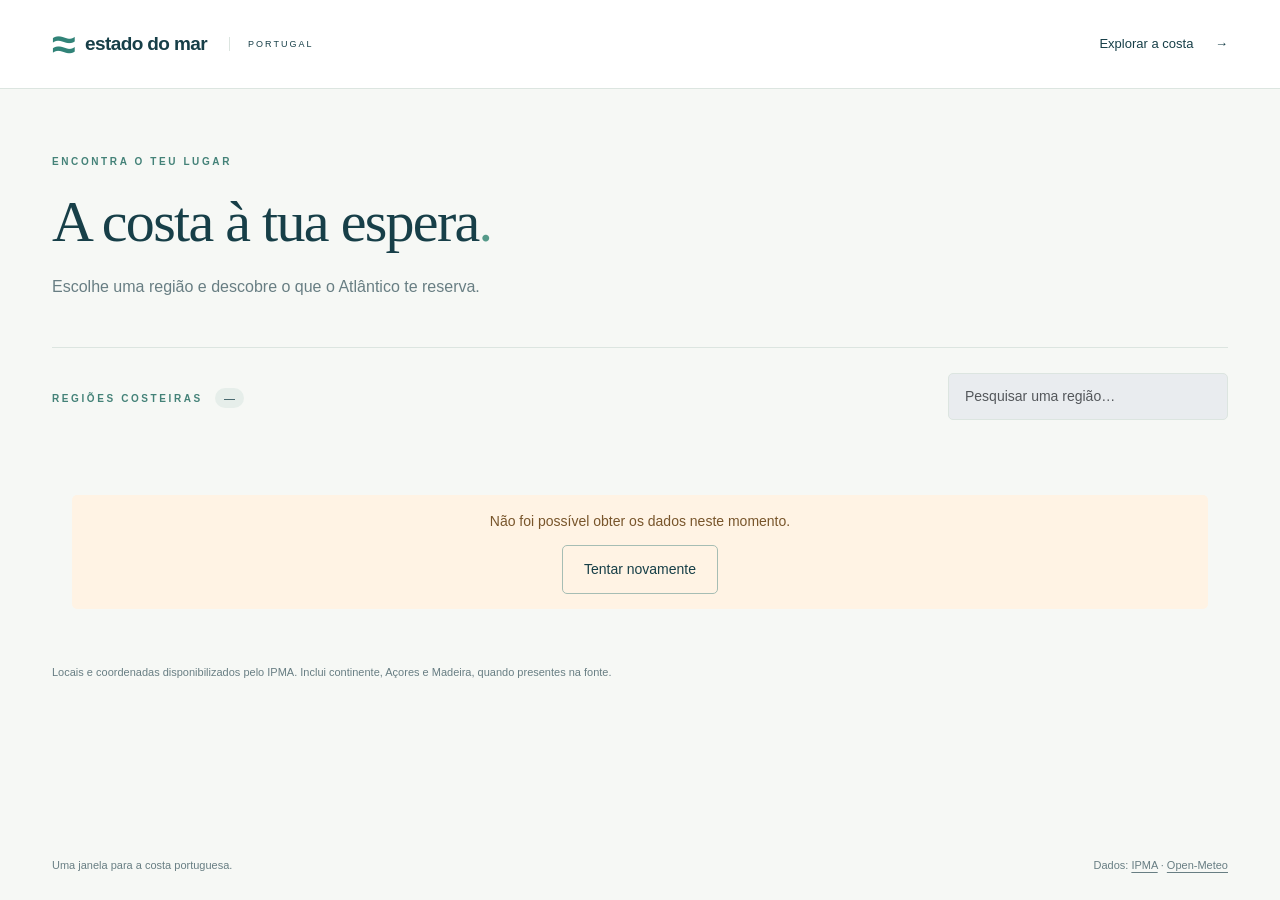
==== catalogo.html @ 679c4afe "Criar aplicação Estado do Mar Portugal" ====
<!doctype html>
<html lang="pt-PT"><head><meta charset="utf-8"><meta name="viewport" content="width=device-width, initial-scale=1"><meta name="description" content="Consulta o tempo, as ondas e o swell nas regiões costeiras de Portugal."><title>Explorar a costa · Estado do Mar</title><link href="https://cdn.jsdelivr.net/npm/bootstrap@5.3.3/dist/css/bootstrap.min.css" rel="stylesheet"><link href="css/style.css" rel="stylesheet"><link rel="icon" href="images/favicon.svg" type="image/svg+xml"></head><body><header class="site-header"><nav class="container d-flex align-items-center justify-content-between" aria-label="Navegação principal"><a class="brand" href="index.html"><span class="brand-mark" aria-hidden="true">≈</span> estado do mar<span class="brand-country">PORTUGAL</span></a><a class="nav-link" href="catalogo.html">Explorar a costa <span aria-hidden="true">→</span></a></nav></header><main class="container page-main"><div class="page-intro"><p class="eyebrow">ENCONTRA O TEU LUGAR</p><h1>A costa à tua espera<span class="accent">.</span></h1><p class="lead">Escolhe uma região e descobre o que o Atlântico te reserva.</p></div><div class="catalog-toolbar"><div><span class="eyebrow">REGIÕES COSTEIRAS</span><span id="total" class="count-badge" aria-live="polite">—</span></div><label class="search-label"><span class="visually-hidden">Pesquisar região</span><input id="pesquisa" class="form-control" type="search" placeholder="Pesquisar uma região…" autocomplete="off" disabled></label></div><div id="estado" role="status" aria-live="polite" class="loading-panel"><span class="spinner-border spinner-border-sm" aria-hidden="true"></span> A carregar dados...</div><div id="regioes" class="row g-4"></div><p class="data-note">Locais e coordenadas disponibilizados pelo IPMA. Inclui continente, Açores e Madeira, quando presentes na fonte.</p></main><footer class="site-footer"><div class="container d-flex flex-wrap justify-content-between gap-2"><span>Uma janela para a costa portuguesa.</span><span>Dados: <a href="https://www.ipma.pt/" target="_blank" rel="noopener">IPMA</a> · <a href="https://open-meteo.com/" target="_blank" rel="noopener">Open-Meteo</a></span></div></footer><script type="module" src="js/catalogo.js"></script></body></html>
---- css/style.css ----
:root{--ink:#173f48;--muted:#687e83;--mint:#bce2d5;--paper:#f6f8f5;--line:#dce5e0}*{box-sizing:border-box}body{margin:0;background:var(--paper);color:var(--ink);font-family:Arial,Helvetica,sans-serif;line-height:1.6}a{color:inherit}.container{width:calc(100% - 48px);max-width:1200px;margin:auto}.d-flex{display:flex}.flex-wrap{flex-wrap:wrap}.align-items-center{align-items:center}.justify-content-between{justify-content:space-between}.gap-2{gap:.5rem}.site-header{background:#fff;border-bottom:1px solid var(--line)}.site-header nav{min-height:88px}.brand{display:flex;align-items:center;gap:10px;text-decoration:none;font-size:19px;font-weight:700;letter-spacing:-.6px}.brand-mark{font-size:43px;line-height:1;color:#318378}.brand-country{margin-left:12px;padding-left:18px;border-left:1px solid var(--line);font-size:9px;letter-spacing:2px;font-weight:500}.nav-link{text-decoration:none;font-size:13px}.nav-link span{margin-left:18px}.hero{min-height:calc(100svh - 145px);position:relative;display:flex;align-items:center;overflow:hidden;color:white;background:#154c59}.hero-image,.hero-shade{position:absolute;inset:0;width:100%;height:100%;object-fit:cover}.hero-shade{background:linear-gradient(90deg,rgba(5,31,43,.78),rgba(5,31,43,.08))}.hero-content{position:relative;padding-top:80px;padding-bottom:125px}.eyebrow{font-size:10px;font-weight:700;letter-spacing:2.6px;color:#448278;margin:0 0 20px}.eyebrow.light{color:#c0e0d9}.hero h1{font-family:Georgia,serif;font-size:clamp(66px,8vw,116px);font-weight:400;letter-spacing:-4px;line-height:.98;margin:28px 0}.accent{color:#559a89}.hero .accent{color:var(--mint)}.hero-description{font-size:18px;line-height:1.8;color:#dfebe9;margin-bottom:30px}.btn{display:inline-block;padding:13px 21px;text-decoration:none;cursor:pointer;border:1px solid transparent;border-radius:5px;font-size:14px;font-family:inherit;transition:background .15s}.btn-ocean{background:var(--mint);color:#153f43;font-weight:600}.btn-ocean:hover{background:#d2eee3;color:#153f43}.btn-ocean span{margin-left:24px}.hero-note{font-size:11px;color:#cfdfdc;margin-top:26px;display:flex;align-items:center;gap:9px}.status-dot{width:6px;height:6px;background:var(--mint);border-radius:50%}.hero-bottom{position:absolute;bottom:28px;left:0;right:0;display:flex;justify-content:space-between;font-size:10px;letter-spacing:1px}.muted-light{color:#bdd3d2;margin-left:10px}.site-footer{padding:22px 0;color:var(--muted);font-size:11px}.site-footer a{text-underline-offset:3px}.page-main{min-height:calc(100vh - 154px);padding-top:65px;padding-bottom:35px}h1{font-family:Georgia,serif;font-size:clamp(36px,5vw,58px);font-weight:400;letter-spacing:-1.7px;line-height:1.1}.lead{font-size:16px;color:var(--muted);margin-top:20px}.page-intro{margin-bottom:48px}.catalog-toolbar{display:flex;justify-content:space-between;align-items:center;gap:20px;border-top:1px solid var(--line);padding:25px 0}.catalog-toolbar .eyebrow{margin:0}.count-badge{padding:4px 9px;background:#e6eeea;border-radius:20px;font-size:11px;margin-left:12px}.form-control,.form-select{padding:12px 16px;border:1px solid var(--line);border-radius:5px;background:#fff;color:var(--ink);font-size:14px}.search-label{width:280px}.search-label input{width:100%}.row{display:flex;flex-wrap:wrap;margin-left:-12px;margin-right:-12px}.row>*{padding-left:12px;padding-right:12px;width:100%;margin-bottom:24px}.card{background:#fff;border:1px solid var(--line);border-radius:8px;overflow:hidden}.region-card{height:100%;transition:border-color .15s,transform .15s}.region-card:hover{border-color:#71a798;transform:translateY(-3px)}.card-landscape{height:105px;background:#dae8e0;position:relative;overflow:hidden}.card-landscape:before,.card-landscape:after{content:"";position:absolute;width:130%;height:110px;border-radius:50%;transform:rotate(-12deg);left:-10%;top:46px;background:#a1c8bd}.card-landscape:after{top:72px;background:#508d85;transform:rotate(7deg)}.card-landscape.islands{background:#dde5dd}.card-landscape.islands:after{background:#386f79}.card-body{padding:25px}.region-card h2{font-family:Georgia,serif;font-size:25px;margin:6px 0 10px;font-weight:400}.region-category{font-size:9px;letter-spacing:2px;color:var(--muted)}.region-coords{font-size:11px;color:var(--muted);margin-bottom:22px}.region-link{font-size:12px;text-decoration:none;display:flex;justify-content:space-between;border-top:1px solid var(--line);padding-top:16px}.loading-panel{padding:50px 20px;text-align:center;color:var(--muted)}.data-note{font-size:11px;color:var(--muted);line-height:1.8;margin-top:28px}.back-link{font-size:12px;text-decoration:none;display:inline-block;margin-bottom:36px}.detail-intro{display:flex;align-items:center;justify-content:space-between;gap:20px;margin-bottom:32px}.detail-intro .eyebrow{margin-bottom:12px}.detail-intro .lead{margin-top:14px;font-size:12px}.btn-outline-ocean{border-color:#a6bdb4;color:var(--ink);background:transparent;white-space:nowrap}.btn-outline-ocean:hover{background:#e3eee7}.conditions-card{padding:30px;height:100%}.sea-card{background:#edf4f0}.section-heading{border-bottom:1px solid var(--line);padding-bottom:20px;margin-bottom:24px}.section-heading .eyebrow{margin-bottom:8px}.section-heading h2{font-size:27px;font-family:Georgia,serif;font-weight:400;margin:0}.primary-value{font-family:Georgia,serif;font-size:56px;line-height:1.2;letter-spacing:-2px;margin-bottom:5px}.primary-caption{font-size:14px;color:var(--muted);margin-bottom:24px}.metrics{display:grid;grid-template-columns:1fr 1fr;gap:18px 24px;margin:0}.metrics dt{font-size:11px;color:var(--muted);font-weight:400}.metrics dd{font-size:17px;margin:4px 0 0}.metric-group{margin:24px 0 14px;padding-top:20px;border-top:1px solid var(--line);font-size:11px;font-weight:700;letter-spacing:1px}.update-note{font-size:10px;color:var(--muted);margin:24px 0 0}.error-panel{padding:15px;background:#fff3e4;border-radius:5px;color:#78552b;font-size:14px}.retry{margin-top:12px}.official-panel{padding:20px;border:1px solid var(--line);border-radius:8px;margin-top:8px;font-size:13px}.official-panel summary{cursor:pointer}.official-panel p{margin-top:16px}.official-panel select{max-width:220px;display:inline-block;margin:10px}.official-panel pre{white-space:pre-wrap;margin-top:20px;max-height:400px;overflow:auto}button:disabled{opacity:.6;cursor:wait}[hidden]{display:none!important}:focus-visible{outline:3px solid #5a9c88;outline-offset:4px}.visually-hidden{position:absolute;width:1px;height:1px;overflow:hidden;clip:rect(0,0,0,0)}@media(min-width:768px){.col-md-6{width:50%}}@media(min-width:992px){.col-lg-4{width:33.333%}.col-lg-5{width:41.666%}.col-lg-7{width:58.333%}}@media(max-width:600px){.container{width:calc(100% - 36px)}.site-header nav{min-height:72px}.brand{font-size:16px}.brand-country{display:none}.nav-link{font-size:11px}.hero h1{letter-spacing:-2px}.hero-content{padding-top:65px;padding-bottom:110px}.hero-description{font-size:16px}.hero-bottom{font-size:9px}.hero-bottom>span:last-child{display:none}.page-main{padding-top:40px}.catalog-toolbar,.detail-intro{align-items:stretch;flex-direction:column}.search-label{width:100%}.conditions-card{padding:24px}.detail-intro button{align-self:flex-start}.official-panel select{display:block;margin-left:0}.site-footer{font-size:10px}.desktop-break{display:none}}
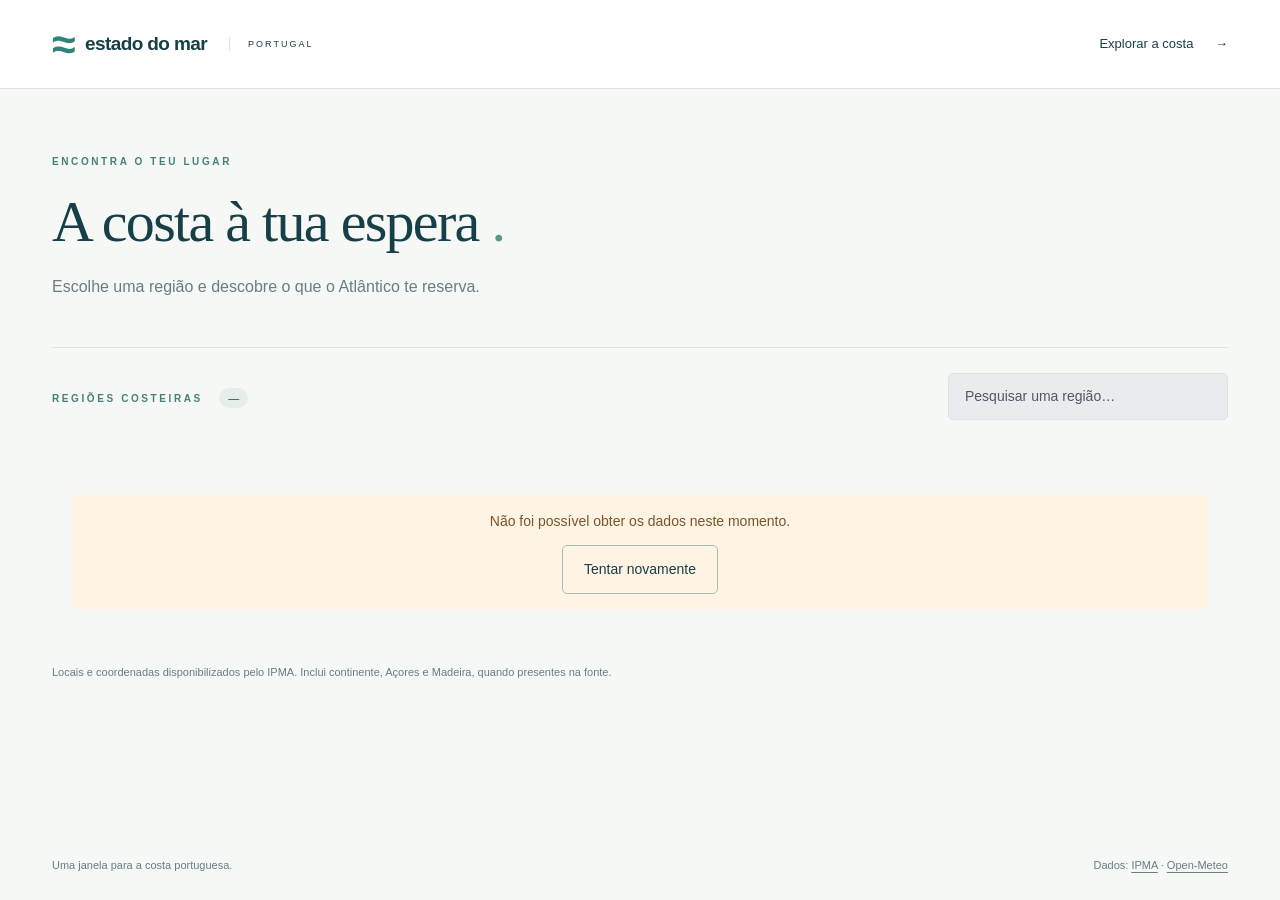
==== commit 32dba2c4: "Organizar HTML e documentar JavaScript com comentários explicativos" ====
--- a/catalogo.html
+++ b/catalogo.html
@@ -1,2 +1,241 @@
+<!-- Indica ao navegador que este documento usa HTML5. -->
 <!doctype html>
-<html lang="pt-PT"><head><meta charset="utf-8"><meta name="viewport" content="width=device-width, initial-scale=1"><meta name="description" content="Consulta o tempo, as ondas e o swell nas regiões costeiras de Portugal."><title>Explorar a costa · Estado do Mar</title><link href="https://cdn.jsdelivr.net/npm/bootstrap@5.3.3/dist/css/bootstrap.min.css" rel="stylesheet"><link href="css/style.css" rel="stylesheet"><link rel="icon" href="images/favicon.svg" type="image/svg+xml"></head><body><header class="site-header"><nav class="container d-flex align-items-center justify-content-between" aria-label="Navegação principal"><a class="brand" href="index.html"><span class="brand-mark" aria-hidden="true">≈</span> estado do mar<span class="brand-country">PORTUGAL</span></a><a class="nav-link" href="catalogo.html">Explorar a costa <span aria-hidden="true">→</span></a></nav></header><main class="container page-main"><div class="page-intro"><p class="eyebrow">ENCONTRA O TEU LUGAR</p><h1>A costa à tua espera<span class="accent">.</span></h1><p class="lead">Escolhe uma região e descobre o que o Atlântico te reserva.</p></div><div class="catalog-toolbar"><div><span class="eyebrow">REGIÕES COSTEIRAS</span><span id="total" class="count-badge" aria-live="polite">—</span></div><label class="search-label"><span class="visually-hidden">Pesquisar região</span><input id="pesquisa" class="form-control" type="search" placeholder="Pesquisar uma região…" autocomplete="off" disabled></label></div><div id="estado" role="status" aria-live="polite" class="loading-panel"><span class="spinner-border spinner-border-sm" aria-hidden="true"></span> A carregar dados...</div><div id="regioes" class="row g-4"></div><p class="data-note">Locais e coordenadas disponibilizados pelo IPMA. Inclui continente, Açores e Madeira, quando presentes na fonte.</p></main><footer class="site-footer"><div class="container d-flex flex-wrap justify-content-between gap-2"><span>Uma janela para a costa portuguesa.</span><span>Dados: <a href="https://www.ipma.pt/" target="_blank" rel="noopener">IPMA</a> · <a href="https://open-meteo.com/" target="_blank" rel="noopener">Open-Meteo</a></span></div></footer><script type="module" src="js/catalogo.js"></script></body></html>+<!--
+    Catálogo: o JavaScript obtém os locais do IPMA e cria os cartões na área regioes.
+    Guia de leitura: cada bloco está indentado dentro do elemento a que pertence.
+    Uma tag como <section> abre um elemento; </section> termina esse mesmo elemento.
+    Tags vazias, como <meta>, <link>, <img>, <input> e <br>, não têm conteúdo nem tag de fecho.
+    class associa estilos; id identifica um elemento que o JavaScript pode encontrar.
+    Os comentários explicativos não são apresentados no conteúdo visível do navegador.
+-->
+<!-- Elemento raiz; lang="pt-PT" identifica o conteúdo como português de Portugal. -->
+<html lang="pt-PT">
+    <!-- Metadados, título e ficheiros de apresentação; esta área não é o conteúdo visível da página. -->
+    <head>
+        <!-- UTF-8 permite apresentar corretamente acentos, símbolos e caracteres portugueses. -->
+        <meta charset="utf-8" />
+        <!--
+            Adapta a largura da página ao ecrã e define a escala inicial, permitindo o desenho
+            responsivo.
+        -->
+        <meta name="viewport" content="width=device-width, initial-scale=1" />
+        <!-- Define a descrição da aplicação usada por motores de pesquisa e outras ferramentas. -->
+        <meta
+            name="description"
+            content="Consulta o tempo, as ondas e o swell nas regiões costeiras de Portugal."
+        />
+        <!-- Define o texto do separador do navegador; não é o título visível dentro da página. -->
+        <title>Explorar a costa · Estado do Mar</title>
+        <!-- Carrega Bootstrap 5.3.3 através de CDN, sem instalar pacotes na aplicação. -->
+        <link
+            href="https://cdn.jsdelivr.net/npm/bootstrap@5.3.3/dist/css/bootstrap.min.css"
+            rel="stylesheet"
+        />
+        <!-- Carrega o CSS local com as cores, os espaçamentos e as adaptações a telemóveis. -->
+        <link href="css/style.css" rel="stylesheet" />
+        <!-- Usa o ícone SVG local como ícone do separador do navegador. -->
+        <link rel="icon" href="images/favicon.svg" type="image/svg+xml" />
+    </head>
+    <!-- Começa o conteúdo visível e interativo desta página. -->
+    <body>
+        <!--
+            Cabeçalho com a marca e a navegação principal. A classe site-header define o cabeçalho comum
+            às três páginas.
+        -->
+        <header class="site-header">
+            <!--
+                Agrupa os links de navegação; aria-label descreve esta navegação para leitores de ecrã. A
+                classe container centra e limita a largura do conteúdo. A classe d-flex ativa uma disposição
+                flexível em linha. A classe align-items-center alinha verticalmente os elementos ao centro.
+                A classe justify-content-between afasta os elementos para os extremos da linha.
+            -->
+            <nav
+                class="container d-flex align-items-center justify-content-between"
+                aria-label="Navegação principal"
+            >
+                <!--
+                    Link que regressa à página inicial. A classe brand aplica o estilo do nome e do link da
+                    aplicação.
+                -->
+                <a class="brand" href="index.html">
+                    <!--
+                        Marca uma pequena parte de texto ou um elemento decorativo sem criar uma secção própria. A
+                        classe brand-mark desenha o símbolo da marca com texto. aria-hidden="true" retira este
+                        elemento decorativo da leitura por tecnologias de apoio.
+                    -->
+                    <span class="brand-mark" aria-hidden="true">≈</span>
+                    estado do mar
+                    <!--
+                        Marca uma pequena parte de texto ou um elemento decorativo sem criar uma secção própria. A
+                        classe brand-country estiliza a indicação PORTUGAL.
+                    -->
+                    <span class="brand-country">PORTUGAL</span>
+                </a>
+                <!--
+                    Link que abre o catálogo de regiões costeiras. A classe nav-link aplica o estilo do link de
+                    navegação.
+                -->
+                <a class="nav-link" href="catalogo.html">
+                    Explorar a costa
+                    <!--
+                        Marca uma pequena parte de texto ou um elemento decorativo sem criar uma secção própria.
+                        aria-hidden="true" retira este elemento decorativo da leitura por tecnologias de apoio.
+                    -->
+                    <span aria-hidden="true">→</span>
+                </a>
+            </nav>
+        </header>
+        <!--
+            Identifica o conteúdo principal desta página. A classe container centra e limita a largura
+            do conteúdo. A classe page-main define os espaçamentos do conteúdo principal.
+        -->
+        <main class="container page-main">
+            <!--
+                Agrupa elementos para organizar a apresentação ou receber conteúdo gerado por JavaScript. A
+                classe page-intro agrupa a apresentação da página de catálogo.
+            -->
+            <div class="page-intro">
+                <!-- Parágrafo de texto informativo. A classe eyebrow estiliza uma pequena legenda de secção. -->
+                <p class="eyebrow">ENCONTRA O TEU LUGAR</p>
+                <!-- Título principal da página; existe apenas um h1 neste documento. -->
+                <h1>
+                    A costa à tua espera
+                    <!--
+                        Marca uma pequena parte de texto ou um elemento decorativo sem criar uma secção própria. A
+                        classe accent aplica a cor de destaque.
+                    -->
+                    <span class="accent">.</span>
+                </h1>
+                <!-- Parágrafo de texto informativo. A classe lead formata o texto introdutório. -->
+                <p class="lead">Escolhe uma região e descobre o que o Atlântico te reserva.</p>
+            </div>
+            <!--
+                Agrupa elementos para organizar a apresentação ou receber conteúdo gerado por JavaScript. A
+                classe catalog-toolbar organiza o título do catálogo, o contador e a pesquisa.
+            -->
+            <div class="catalog-toolbar">
+                <!-- Agrupa elementos para organizar a apresentação ou receber conteúdo gerado por JavaScript. -->
+                <div>
+                    <!--
+                        Marca uma pequena parte de texto ou um elemento decorativo sem criar uma secção própria. A
+                        classe eyebrow estiliza uma pequena legenda de secção.
+                    -->
+                    <span class="eyebrow">REGIÕES COSTEIRAS</span>
+                    <!--
+                        Marca uma pequena parte de texto ou um elemento decorativo sem criar uma secção própria. A
+                        classe count-badge apresenta o contador numa pequena etiqueta. O id total é atualizado com o
+                        número de regiões encontradas. aria-live="polite" anuncia alterações desta área sem
+                        interromper a leitura atual.
+                    -->
+                    <span id="total" class="count-badge" aria-live="polite">—</span>
+                </div>
+                <!--
+                    Identifica a caixa de pesquisa que contém; clicar na etiqueta também permite focar o campo.
+                    A classe search-label dimensiona a área da pesquisa.
+                -->
+                <label class="search-label">
+                    <!--
+                        Marca uma pequena parte de texto ou um elemento decorativo sem criar uma secção própria. A
+                        classe visually-hidden oculta visualmente o texto, mantendo-o disponível a leitores de ecrã.
+                    -->
+                    <span class="visually-hidden">Pesquisar região</span>
+                    <!--
+                        Campo de pesquisa: type="search" permite procurar texto; placeholder é a indicação inicial;
+                        autocomplete="off" desativa sugestões guardadas. A classe form-control aplica o estilo de
+                        campo de formulário. O id pesquisa é a caixa cujo texto filtra os locais no JavaScript.
+                        disabled impede utilizar o campo antes de os dados necessários terem sido carregados.
+                    -->
+                    <input
+                        id="pesquisa"
+                        class="form-control"
+                        type="search"
+                        placeholder="Pesquisar uma região…"
+                        autocomplete="off"
+                        disabled
+                    />
+                </label>
+            </div>
+            <!--
+                Agrupa elementos para organizar a apresentação ou receber conteúdo gerado por JavaScript. A
+                classe loading-panel formata a mensagem apresentada enquanto os dados são carregados. O id
+                estado recebe as mensagens de carregamento, ausência de resultados e erro do catálogo. aria-
+                live="polite" anuncia alterações desta área sem interromper a leitura atual. role="status"
+                identifica esta área como uma mensagem de estado.
+            -->
+            <div id="estado" role="status" aria-live="polite" class="loading-panel">
+                <!--
+                    Marca uma pequena parte de texto ou um elemento decorativo sem criar uma secção própria. A
+                    classe spinner-border desenha o indicador de carregamento do Bootstrap. A classe spinner-
+                    border-sm reduz o tamanho desse indicador. aria-hidden="true" retira este elemento
+                    decorativo da leitura por tecnologias de apoio.
+                -->
+                <span class="spinner-border spinner-border-sm" aria-hidden="true"></span>
+                A carregar dados...
+            </div>
+            <!-- Mensagem alternativa apresentada apenas quando o JavaScript está desativado no navegador. -->
+            <noscript>
+                <!-- Parágrafo de texto informativo. A classe error-panel aplica o aspeto da mensagem de erro. -->
+                <p class="error-panel">
+                    Ativa o JavaScript no navegador para carregar as regiões do IPMA.
+                </p>
+            </noscript>
+            <!--
+                Agrupa elementos para organizar a apresentação ou receber conteúdo gerado por JavaScript. A
+                classe row cria uma linha da grelha Bootstrap para receber as colunas dos cartões. A classe
+                g-4 define o espaçamento da grelha Bootstrap. O id regioes recebe os cartões das regiões
+                criados em catalogo.js.
+            -->
+            <div id="regioes" class="row g-4"></div>
+            <!--
+                Parágrafo de texto informativo. A classe data-note formata uma nota sobre fontes,
+                disponibilidade ou limites dos dados.
+            -->
+            <p class="data-note">
+                Locais e coordenadas disponibilizados pelo IPMA. Inclui continente, Açores e
+                Madeira, quando presentes na fonte.
+            </p>
+        </main>
+        <!--
+            Rodapé com uma nota sobre a aplicação e ligações às fontes de dados. A classe site-footer
+            formata o rodapé comum da aplicação.
+        -->
+        <footer class="site-footer">
+            <!--
+                Agrupa elementos para organizar a apresentação ou receber conteúdo gerado por JavaScript. A
+                classe container centra e limita a largura do conteúdo. A classe d-flex ativa uma disposição
+                flexível em linha. A classe flex-wrap permite que os elementos passem para outra linha
+                quando falta espaço. A classe justify-content-between afasta os elementos para os extremos
+                da linha. A classe gap-2 cria espaço entre os elementos.
+            -->
+            <div class="container d-flex flex-wrap justify-content-between gap-2">
+                <!-- Marca uma pequena parte de texto ou um elemento decorativo sem criar uma secção própria. -->
+                <span>Uma janela para a costa portuguesa.</span>
+                <!-- Marca uma pequena parte de texto ou um elemento decorativo sem criar uma secção própria. -->
+                <span>
+                    Dados:
+                    <!--
+                        Link externo para a fonte dos dados; target="_blank" abre outro separador e rel="noopener"
+                        evita acesso à página de origem.
+                    -->
+                    <a href="https://www.ipma.pt/" target="_blank" rel="noopener">IPMA</a>
+                    ·
+                    <!--
+                        Link externo para a fonte dos dados; target="_blank" abre outro separador e rel="noopener"
+                        evita acesso à página de origem.
+                    -->
+                    <a href="https://open-meteo.com/" target="_blank" rel="noopener">Open-Meteo</a>
+                </span>
+            </div>
+        </footer>
+        <!--
+            Carrega js/utils.js; defer espera pelo HTML e mantém a ordem dos scripts. utils.js deve vir
+            antes do código específico da página.
+        -->
+        <script defer src="js/utils.js"></script>
+        <!--
+            Carrega js/catalogo.js; defer espera pelo HTML e mantém a ordem dos scripts. utils.js deve
+            vir antes do código específico da página.
+        -->
+        <script defer src="js/catalogo.js"></script>
+    </body>
+</html>
--- a/css/style.css
+++ b/css/style.css
@@ -1 +1,6 @@
 :root{--ink:#173f48;--muted:#687e83;--mint:#bce2d5;--paper:#f6f8f5;--line:#dce5e0}*{box-sizing:border-box}body{margin:0;background:var(--paper);color:var(--ink);font-family:Arial,Helvetica,sans-serif;line-height:1.6}a{color:inherit}.container{width:calc(100% - 48px);max-width:1200px;margin:auto}.d-flex{display:flex}.flex-wrap{flex-wrap:wrap}.align-items-center{align-items:center}.justify-content-between{justify-content:space-between}.gap-2{gap:.5rem}.site-header{background:#fff;border-bottom:1px solid var(--line)}.site-header nav{min-height:88px}.brand{display:flex;align-items:center;gap:10px;text-decoration:none;font-size:19px;font-weight:700;letter-spacing:-.6px}.brand-mark{font-size:43px;line-height:1;color:#318378}.brand-country{margin-left:12px;padding-left:18px;border-left:1px solid var(--line);font-size:9px;letter-spacing:2px;font-weight:500}.nav-link{text-decoration:none;font-size:13px}.nav-link span{margin-left:18px}.hero{min-height:calc(100svh - 145px);position:relative;display:flex;align-items:center;overflow:hidden;color:white;background:#154c59}.hero-image,.hero-shade{position:absolute;inset:0;width:100%;height:100%;object-fit:cover}.hero-shade{background:linear-gradient(90deg,rgba(5,31,43,.78),rgba(5,31,43,.08))}.hero-content{position:relative;padding-top:80px;padding-bottom:125px}.eyebrow{font-size:10px;font-weight:700;letter-spacing:2.6px;color:#448278;margin:0 0 20px}.eyebrow.light{color:#c0e0d9}.hero h1{font-family:Georgia,serif;font-size:clamp(66px,8vw,116px);font-weight:400;letter-spacing:-4px;line-height:.98;margin:28px 0}.accent{color:#559a89}.hero .accent{color:var(--mint)}.hero-description{font-size:18px;line-height:1.8;color:#dfebe9;margin-bottom:30px}.btn{display:inline-block;padding:13px 21px;text-decoration:none;cursor:pointer;border:1px solid transparent;border-radius:5px;font-size:14px;font-family:inherit;transition:background .15s}.btn-ocean{background:var(--mint);color:#153f43;font-weight:600}.btn-ocean:hover{background:#d2eee3;color:#153f43}.btn-ocean span{margin-left:24px}.hero-note{font-size:11px;color:#cfdfdc;margin-top:26px;display:flex;align-items:center;gap:9px}.status-dot{width:6px;height:6px;background:var(--mint);border-radius:50%}.hero-bottom{position:absolute;bottom:28px;left:0;right:0;display:flex;justify-content:space-between;font-size:10px;letter-spacing:1px}.muted-light{color:#bdd3d2;margin-left:10px}.site-footer{padding:22px 0;color:var(--muted);font-size:11px}.site-footer a{text-underline-offset:3px}.page-main{min-height:calc(100vh - 154px);padding-top:65px;padding-bottom:35px}h1{font-family:Georgia,serif;font-size:clamp(36px,5vw,58px);font-weight:400;letter-spacing:-1.7px;line-height:1.1}.lead{font-size:16px;color:var(--muted);margin-top:20px}.page-intro{margin-bottom:48px}.catalog-toolbar{display:flex;justify-content:space-between;align-items:center;gap:20px;border-top:1px solid var(--line);padding:25px 0}.catalog-toolbar .eyebrow{margin:0}.count-badge{padding:4px 9px;background:#e6eeea;border-radius:20px;font-size:11px;margin-left:12px}.form-control,.form-select{padding:12px 16px;border:1px solid var(--line);border-radius:5px;background:#fff;color:var(--ink);font-size:14px}.search-label{width:280px}.search-label input{width:100%}.row{display:flex;flex-wrap:wrap;margin-left:-12px;margin-right:-12px}.row>*{padding-left:12px;padding-right:12px;width:100%;margin-bottom:24px}.card{background:#fff;border:1px solid var(--line);border-radius:8px;overflow:hidden}.region-card{height:100%;transition:border-color .15s,transform .15s}.region-card:hover{border-color:#71a798;transform:translateY(-3px)}.card-landscape{height:105px;background:#dae8e0;position:relative;overflow:hidden}.card-landscape:before,.card-landscape:after{content:"";position:absolute;width:130%;height:110px;border-radius:50%;transform:rotate(-12deg);left:-10%;top:46px;background:#a1c8bd}.card-landscape:after{top:72px;background:#508d85;transform:rotate(7deg)}.card-landscape.islands{background:#dde5dd}.card-landscape.islands:after{background:#386f79}.card-body{padding:25px}.region-card h2{font-family:Georgia,serif;font-size:25px;margin:6px 0 10px;font-weight:400}.region-category{font-size:9px;letter-spacing:2px;color:var(--muted)}.region-coords{font-size:11px;color:var(--muted);margin-bottom:22px}.region-link{font-size:12px;text-decoration:none;display:flex;justify-content:space-between;border-top:1px solid var(--line);padding-top:16px}.loading-panel{padding:50px 20px;text-align:center;color:var(--muted)}.data-note{font-size:11px;color:var(--muted);line-height:1.8;margin-top:28px}.back-link{font-size:12px;text-decoration:none;display:inline-block;margin-bottom:36px}.detail-intro{display:flex;align-items:center;justify-content:space-between;gap:20px;margin-bottom:32px}.detail-intro .eyebrow{margin-bottom:12px}.detail-intro .lead{margin-top:14px;font-size:12px}.btn-outline-ocean{border-color:#a6bdb4;color:var(--ink);background:transparent;white-space:nowrap}.btn-outline-ocean:hover{background:#e3eee7}.conditions-card{padding:30px;height:100%}.sea-card{background:#edf4f0}.section-heading{border-bottom:1px solid var(--line);padding-bottom:20px;margin-bottom:24px}.section-heading .eyebrow{margin-bottom:8px}.section-heading h2{font-size:27px;font-family:Georgia,serif;font-weight:400;margin:0}.primary-value{font-family:Georgia,serif;font-size:56px;line-height:1.2;letter-spacing:-2px;margin-bottom:5px}.primary-caption{font-size:14px;color:var(--muted);margin-bottom:24px}.metrics{display:grid;grid-template-columns:1fr 1fr;gap:18px 24px;margin:0}.metrics dt{font-size:11px;color:var(--muted);font-weight:400}.metrics dd{font-size:17px;margin:4px 0 0}.metric-group{margin:24px 0 14px;padding-top:20px;border-top:1px solid var(--line);font-size:11px;font-weight:700;letter-spacing:1px}.update-note{font-size:10px;color:var(--muted);margin:24px 0 0}.error-panel{padding:15px;background:#fff3e4;border-radius:5px;color:#78552b;font-size:14px}.retry{margin-top:12px}.official-panel{padding:20px;border:1px solid var(--line);border-radius:8px;margin-top:8px;font-size:13px}.official-panel summary{cursor:pointer}.official-panel p{margin-top:16px}.official-panel select{max-width:220px;display:inline-block;margin:10px}.official-panel pre{white-space:pre-wrap;margin-top:20px;max-height:400px;overflow:auto}button:disabled{opacity:.6;cursor:wait}[hidden]{display:none!important}:focus-visible{outline:3px solid #5a9c88;outline-offset:4px}.visually-hidden{position:absolute;width:1px;height:1px;overflow:hidden;clip:rect(0,0,0,0)}@media(min-width:768px){.col-md-6{width:50%}}@media(min-width:992px){.col-lg-4{width:33.333%}.col-lg-5{width:41.666%}.col-lg-7{width:58.333%}}@media(max-width:600px){.container{width:calc(100% - 36px)}.site-header nav{min-height:72px}.brand{font-size:16px}.brand-country{display:none}.nav-link{font-size:11px}.hero h1{letter-spacing:-2px}.hero-content{padding-top:65px;padding-bottom:110px}.hero-description{font-size:16px}.hero-bottom{font-size:9px}.hero-bottom>span:last-child{display:none}.page-main{padding-top:40px}.catalog-toolbar,.detail-intro{align-items:stretch;flex-direction:column}.search-label{width:100%}.conditions-card{padding:24px}.detail-intro button{align-self:flex-start}.official-panel select{display:block;margin-left:0}.site-footer{font-size:10px}.desktop-break{display:none}}
+
+.ipma-date{font-size:12px;color:var(--muted);margin:20px 0 12px}.ipma-card{padding:24px;margin-bottom:12px}.ipma-card .metrics{gap:24px}.ipma-card .metrics dd{font-size:18px}@media(max-width:600px){.ipma-card .metrics{grid-template-columns:1fr}}
+
+/* Detalhes: atmosfera e previsões marítimas em faixas horizontais. */
+.details-page{max-width:1280px}.conditions-stack{display:grid;gap:24px}.details-page .conditions-card{height:auto;padding:28px 30px}.section-heading-inline{display:flex;align-items:center;justify-content:space-between;gap:18px}.section-heading-inline .eyebrow{display:block}.source-badge{font-size:10px;letter-spacing:.5px;color:#416b62;background:#e5eee8;border:1px solid #d2e2d9;border-radius:30px;padding:7px 12px;white-space:nowrap}.weather-row{display:grid;grid-template-columns:200px 1fr;align-items:center;gap:30px}.metric-label{font-size:11px;color:var(--muted)}.weather-highlight{border-right:1px solid var(--line);padding-right:24px}.weather-highlight .primary-value{font-size:44px;margin:4px 0}.weather-highlight .primary-caption{font-size:12px;margin:0}.weather-row .metrics{grid-template-columns:repeat(5,minmax(0,1fr));gap:16px}.weather-row .metrics dd{font-size:21px}.comparison-heading{display:flex;justify-content:space-between;gap:32px;align-items:end;padding:12px 0 0}.comparison-heading .eyebrow{margin:0 0 10px}.comparison-heading h2{font:400 32px Georgia,serif;margin:0;letter-spacing:-.6px}.comparison-heading>p{max-width:390px;font-size:12px;color:var(--muted);margin:0}.sea-panel{background:#edf4f0}.ipma-panel{background:#fff}.comparison-metrics{grid-template-columns:repeat(4,minmax(0,1fr));gap:0}.comparison-metrics>div{padding:8px 24px;border-right:1px solid var(--line)}.comparison-metrics>div:first-child{padding-left:0}.comparison-metrics>div:last-child{border-right:0}.comparison-metrics dd,.comparison-metrics dd.primary-value{font:400 clamp(20px,2.1vw,29px) Georgia,serif;letter-spacing:-.6px;line-height:1.35;margin-top:10px}.comparison-metrics dt{min-height:34px;display:flex;align-items:center;font-size:12px}.marine-extras{display:grid;grid-template-columns:1fr 1fr;gap:36px;margin-top:22px}.marine-extras .metric-group{font-size:10px;letter-spacing:1.5px;margin-top:0;padding-top:18px}.marine-extras .metrics{grid-template-columns:repeat(3,1fr)}.marine-extras dd{font-size:17px}.details-page .update-note{border-top:1px solid var(--line);padding-top:16px;margin-top:24px}.ipma-toolbar{display:flex;align-items:center;justify-content:space-between;gap:16px;margin-bottom:22px}.day-filters{display:flex;flex-wrap:wrap;background:#eef3ef;border:1px solid var(--line);border-radius:8px;padding:4px;gap:4px}.day-filters button{font:inherit;font-size:12px;border:0;background:transparent;color:var(--muted);padding:10px 17px;border-radius:5px;cursor:pointer}.day-filters button[aria-pressed=true]{background:var(--ink);color:#fff;box-shadow:0 2px 5px #173f481a}.day-filters button:disabled{cursor:wait}.ipma-toolbar .btn{font-size:11px;padding:9px 13px}.details-page .ipma-date{margin:0 0 15px;font-size:11px}.ipma-total{margin:20px 0 0;padding:14px 16px;background:#f5f7f3;border-radius:5px;font-size:12px;color:#49665e}.comparison-note{font-size:11px;color:var(--muted);padding-top:18px;border-top:1px solid var(--line);margin:22px 0 0;line-height:1.8}.ipma-forecast+.ipma-forecast{border-top:1px solid var(--line);padding-top:22px;margin-top:22px}@media(max-width:1000px){.weather-row{grid-template-columns:170px 1fr;gap:20px}.weather-row .metrics{grid-template-columns:repeat(3,1fr);gap:20px}.comparison-metrics>div{padding-left:14px;padding-right:14px}.comparison-heading>p{max-width:300px}}@media(max-width:700px){.details-page .conditions-card{padding:22px}.section-heading-inline{align-items:flex-start}.section-heading-inline h2{font-size:24px}.source-badge{font-size:8px;padding:5px 8px}.weather-row{grid-template-columns:1fr}.weather-highlight{border:0;border-bottom:1px solid var(--line);padding:0 0 18px}.weather-row .metrics{grid-template-columns:repeat(2,1fr)}.comparison-heading{display:block}.comparison-heading h2{font-size:28px}.comparison-heading>p{max-width:none;margin-top:14px}.comparison-metrics{grid-template-columns:repeat(2,minmax(0,1fr));gap:22px 16px}.comparison-metrics>div,.comparison-metrics>div:first-child{border:0;padding:0}.comparison-metrics dd,.comparison-metrics dd.primary-value{font-size:24px}.marine-extras{grid-template-columns:1fr;gap:20px}.ipma-toolbar{align-items:flex-start;flex-direction:column}.day-filters{width:100%}.day-filters button{flex:1;padding:10px 8px;font-size:11px}}
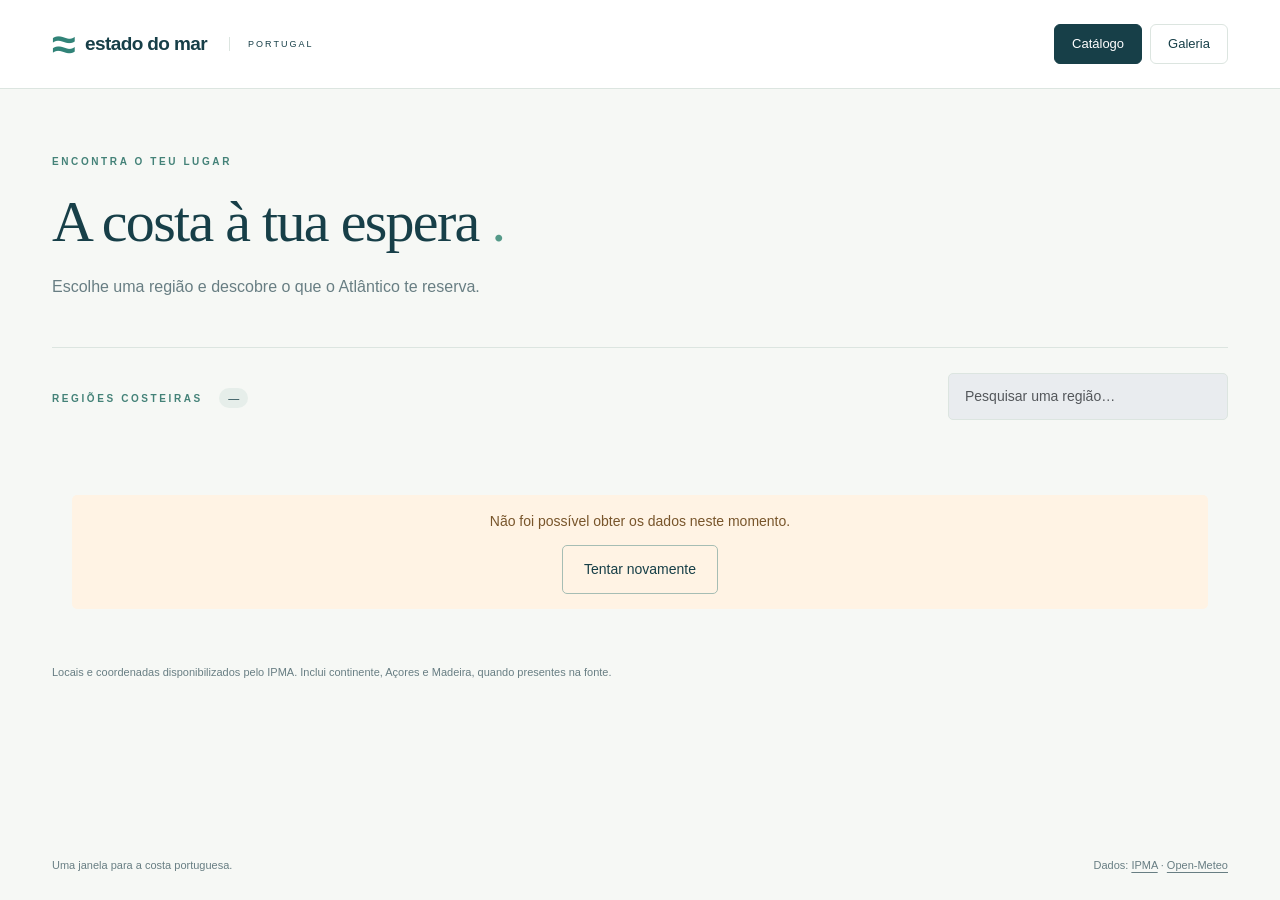
==== commit 25f56145: "Criar galeria de fotografias e navegação comum no cabeçalho" ====
--- a/catalogo.html
+++ b/catalogo.html
@@ -71,18 +71,15 @@
                     -->
                     <span class="brand-country">PORTUGAL</span>
                 </a>
-                <!--
-                    Link que abre o catálogo de regiões costeiras. A classe nav-link aplica o estilo do link de
-                    navegação.
-                -->
-                <a class="nav-link" href="catalogo.html">
-                    Explorar a costa
-                    <!--
-                        Marca uma pequena parte de texto ou um elemento decorativo sem criar uma secção própria.
-                        aria-hidden="true" retira este elemento decorativo da leitura por tecnologias de apoio.
-                    -->
-                    <span aria-hidden="true">→</span>
-                </a>
+                <!-- Links comuns para consultar as condições ou explorar as fotografias. -->
+                <div class="header-actions">
+                    <!-- Abre a página das regiões; aria-current identifica a página atual. -->
+                    <a class="nav-link header-button" href="catalogo.html" aria-current="page">
+                        Catálogo
+                    </a>
+                    <!-- Abre o carrossel de fotografias das praias e da costa. -->
+                    <a class="nav-link header-button" href="galeria.html">Galeria</a>
+                </div>
             </nav>
         </header>
         <!--
--- a/css/style.css
+++ b/css/style.css
@@ -4,3 +4,81 @@
 
 /* Detalhes: atmosfera e previsões marítimas em faixas horizontais. */
 .details-page{max-width:1280px}.conditions-stack{display:grid;gap:24px}.details-page .conditions-card{height:auto;padding:28px 30px}.section-heading-inline{display:flex;align-items:center;justify-content:space-between;gap:18px}.section-heading-inline .eyebrow{display:block}.source-badge{font-size:10px;letter-spacing:.5px;color:#416b62;background:#e5eee8;border:1px solid #d2e2d9;border-radius:30px;padding:7px 12px;white-space:nowrap}.weather-row{display:grid;grid-template-columns:200px 1fr;align-items:center;gap:30px}.metric-label{font-size:11px;color:var(--muted)}.weather-highlight{border-right:1px solid var(--line);padding-right:24px}.weather-highlight .primary-value{font-size:44px;margin:4px 0}.weather-highlight .primary-caption{font-size:12px;margin:0}.weather-row .metrics{grid-template-columns:repeat(5,minmax(0,1fr));gap:16px}.weather-row .metrics dd{font-size:21px}.comparison-heading{display:flex;justify-content:space-between;gap:32px;align-items:end;padding:12px 0 0}.comparison-heading .eyebrow{margin:0 0 10px}.comparison-heading h2{font:400 32px Georgia,serif;margin:0;letter-spacing:-.6px}.comparison-heading>p{max-width:390px;font-size:12px;color:var(--muted);margin:0}.sea-panel{background:#edf4f0}.ipma-panel{background:#fff}.comparison-metrics{grid-template-columns:repeat(4,minmax(0,1fr));gap:0}.comparison-metrics>div{padding:8px 24px;border-right:1px solid var(--line)}.comparison-metrics>div:first-child{padding-left:0}.comparison-metrics>div:last-child{border-right:0}.comparison-metrics dd,.comparison-metrics dd.primary-value{font:400 clamp(20px,2.1vw,29px) Georgia,serif;letter-spacing:-.6px;line-height:1.35;margin-top:10px}.comparison-metrics dt{min-height:34px;display:flex;align-items:center;font-size:12px}.marine-extras{display:grid;grid-template-columns:1fr 1fr;gap:36px;margin-top:22px}.marine-extras .metric-group{font-size:10px;letter-spacing:1.5px;margin-top:0;padding-top:18px}.marine-extras .metrics{grid-template-columns:repeat(3,1fr)}.marine-extras dd{font-size:17px}.details-page .update-note{border-top:1px solid var(--line);padding-top:16px;margin-top:24px}.ipma-toolbar{display:flex;align-items:center;justify-content:space-between;gap:16px;margin-bottom:22px}.day-filters{display:flex;flex-wrap:wrap;background:#eef3ef;border:1px solid var(--line);border-radius:8px;padding:4px;gap:4px}.day-filters button{font:inherit;font-size:12px;border:0;background:transparent;color:var(--muted);padding:10px 17px;border-radius:5px;cursor:pointer}.day-filters button[aria-pressed=true]{background:var(--ink);color:#fff;box-shadow:0 2px 5px #173f481a}.day-filters button:disabled{cursor:wait}.ipma-toolbar .btn{font-size:11px;padding:9px 13px}.details-page .ipma-date{margin:0 0 15px;font-size:11px}.ipma-total{margin:20px 0 0;padding:14px 16px;background:#f5f7f3;border-radius:5px;font-size:12px;color:#49665e}.comparison-note{font-size:11px;color:var(--muted);padding-top:18px;border-top:1px solid var(--line);margin:22px 0 0;line-height:1.8}.ipma-forecast+.ipma-forecast{border-top:1px solid var(--line);padding-top:22px;margin-top:22px}@media(max-width:1000px){.weather-row{grid-template-columns:170px 1fr;gap:20px}.weather-row .metrics{grid-template-columns:repeat(3,1fr);gap:20px}.comparison-metrics>div{padding-left:14px;padding-right:14px}.comparison-heading>p{max-width:300px}}@media(max-width:700px){.details-page .conditions-card{padding:22px}.section-heading-inline{align-items:flex-start}.section-heading-inline h2{font-size:24px}.source-badge{font-size:8px;padding:5px 8px}.weather-row{grid-template-columns:1fr}.weather-highlight{border:0;border-bottom:1px solid var(--line);padding:0 0 18px}.weather-row .metrics{grid-template-columns:repeat(2,1fr)}.comparison-heading{display:block}.comparison-heading h2{font-size:28px}.comparison-heading>p{max-width:none;margin-top:14px}.comparison-metrics{grid-template-columns:repeat(2,minmax(0,1fr));gap:22px 16px}.comparison-metrics>div,.comparison-metrics>div:first-child{border:0;padding:0}.comparison-metrics dd,.comparison-metrics dd.primary-value{font-size:24px}.marine-extras{grid-template-columns:1fr;gap:20px}.ipma-toolbar{align-items:flex-start;flex-direction:column}.day-filters{width:100%}.day-filters button{flex:1;padding:10px 8px;font-size:11px}}
+
+
+/* Fotografias locais no topo dos cartões do catálogo. */
+.card-landscape {
+    /* Dá mais espaço à fotografia do que o cabeçalho ilustrado original. */
+    height: 180px;
+}
+
+.card-landscape .region-photo {
+    /* Preenche a largura e a altura do cabeçalho. */
+    width: 100%;
+    height: 100%;
+    /* Recorta o excedente e centra a fotografia, preservando as suas proporções. */
+    object-fit: cover;
+    object-position: center;
+    /* Evita a margem de alinhamento das imagens e coloca a fotografia sobre as ondas em CSS. */
+    display: block;
+    position: relative;
+    z-index: 1;
+}
+
+/* Quando a fotografia estiver disponível, oculta as ondas decorativas anteriores. */
+.card-landscape.has-photo::before,
+.card-landscape.has-photo::after {
+    display: none;
+}
+
+/* Navegação comum: botões para Catálogo e Galeria em todas as páginas. */
+.site-header nav { gap: 16px; flex-wrap: wrap; padding-top: 12px; padding-bottom: 12px; }
+.header-actions { display: flex; align-items: center; gap: 8px; }
+.header-button { padding: 9px 17px; border: 1px solid var(--line); border-radius: 6px; }
+.header-button:hover { background: #edf4f0; color: var(--ink); }
+.header-button[aria-current="page"] { color: #fff; background: var(--ink); border-color: var(--ink); }
+
+/* Galeria: fotografia principal, legenda e controlos, sem avanço automático. */
+.gallery-intro { display: flex; align-items: center; justify-content: space-between; gap: 24px; }
+.gallery-intro .lead { max-width: 680px; }
+.gallery-carousel { overflow: hidden; border: 1px solid var(--line); border-radius: 12px; background: #fff; }
+.gallery-stage { background: #143a43; }
+.gallery-slide { margin: 0; }
+.gallery-slide > img { width: 100%; height: clamp(270px, 42vw, 540px); object-fit: contain; display: block; }
+.gallery-slide figcaption { background: #fff; padding: 24px 30px 0; }
+.gallery-slide figcaption .eyebrow { display: block; margin: 0 0 6px; font-size: 9px; }
+.gallery-slide h2 { font: 400 32px Georgia, serif; letter-spacing: -.6px; margin: 0; color: var(--ink); }
+.gallery-controls { display: flex; align-items: center; justify-content: space-between; gap: 16px; padding: 20px 30px 24px; }
+.gallery-arrow { background: #edf4f0; color: var(--ink); padding: 10px 16px; }
+.gallery-arrow:hover { background: #d8e9e0; }
+.gallery-counter { margin: 0; font-size: 12px; text-align: center; color: var(--muted); }
+.gallery-selection { margin-top: 38px; }
+.gallery-selection-heading { display: flex; align-items: center; justify-content: space-between; gap: 20px; margin-bottom: 20px; }
+.gallery-selection-heading h2 { font: 400 24px Georgia, serif; margin: 0; }
+.gallery-selection-heading p { font-size: 11px; color: var(--muted); margin: 0; }
+.gallery-thumbnails { display: grid; grid-template-columns: repeat(7, minmax(0, 1fr)); gap: 12px; }
+.gallery-thumbnail { padding: 5px; border: 2px solid transparent; border-radius: 8px; background: transparent; cursor: pointer; text-align: left; color: var(--muted); min-width: 0; }
+.gallery-thumbnail img { width: 100%; height: 75px; object-fit: cover; display: block; border-radius: 4px; }
+.gallery-thumbnail span { display: block; font-size: 10px; padding: 7px 2px 2px; }
+.gallery-thumbnail[aria-pressed="true"] { border-color: #438673; background: #e6f0e9; color: var(--ink); }
+.gallery-thumbnail:hover { background: #e6f0e9; }
+.gallery-cta { display: flex; align-items: center; justify-content: space-between; gap: 22px; margin-top: 40px; padding: 28px 30px; background: #e8f0e9; border-radius: 10px; }
+.gallery-cta .eyebrow { margin-bottom: 10px; }
+.gallery-cta h2 { font: 400 25px Georgia, serif; margin: 0; }
+.gallery-image-error { min-height: 270px; display: grid; place-items: center; color: #fff; padding: 32px; margin: 0; text-align: center; font-size: 14px; }
+@media(max-width: 900px) { .gallery-thumbnails { grid-template-columns: repeat(5, minmax(0, 1fr)); } }
+@media(max-width: 600px) {
+    .header-actions { width: 100%; }
+    .header-button { flex: 1; text-align: center; }
+    .gallery-intro, .gallery-selection-heading, .gallery-cta { align-items: flex-start; flex-direction: column; }
+    .gallery-intro { gap: 16px; }
+    .gallery-slide figcaption { padding: 20px 18px 0; }
+    .gallery-slide h2 { font-size: 27px; }
+    .gallery-controls { padding: 18px; gap: 10px; }
+    .gallery-arrow { padding: 9px 13px; }
+    .gallery-arrow span { display: none; }
+    .gallery-counter { font-size: 11px; }
+    .gallery-thumbnails { grid-template-columns: repeat(3, minmax(0, 1fr)); gap: 8px; }
+    .gallery-thumbnail img { height: 65px; }
+    .gallery-cta { padding: 24px; }
+}
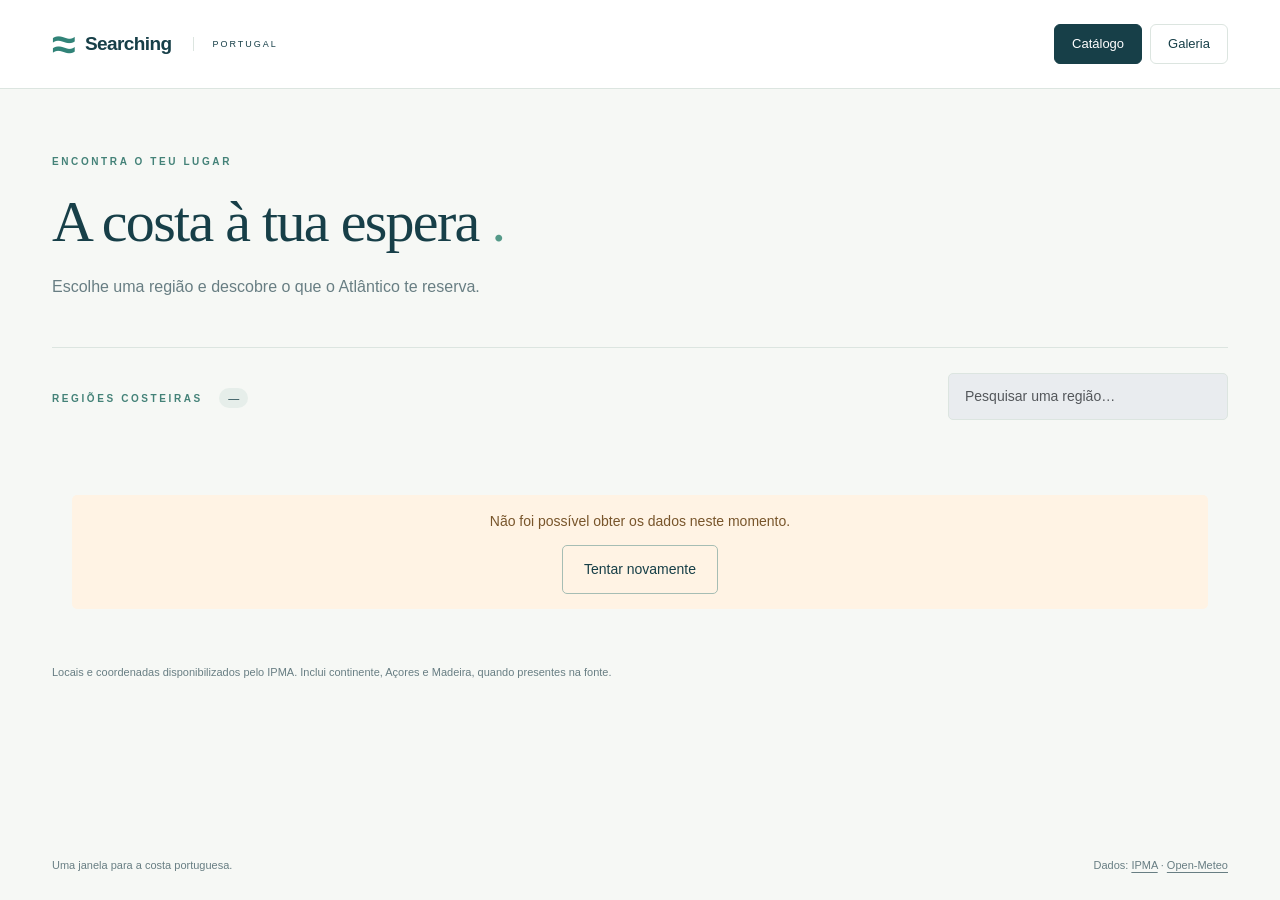
==== commit 0858118d: "Simplificar JavaScript com funções tradicionais e ciclos for" ====
--- a/catalogo.html
+++ b/catalogo.html
@@ -1,147 +1,58 @@
-<!-- Indica ao navegador que este documento usa HTML5. -->
 <!doctype html>
-<!--
-    Catálogo: o JavaScript obtém os locais do IPMA e cria os cartões na área regioes.
-    Guia de leitura: cada bloco está indentado dentro do elemento a que pertence.
-    Uma tag como <section> abre um elemento; </section> termina esse mesmo elemento.
-    Tags vazias, como <meta>, <link>, <img>, <input> e <br>, não têm conteúdo nem tag de fecho.
-    class associa estilos; id identifica um elemento que o JavaScript pode encontrar.
-    Os comentários explicativos não são apresentados no conteúdo visível do navegador.
--->
-<!-- Elemento raiz; lang="pt-PT" identifica o conteúdo como português de Portugal. -->
 <html lang="pt-PT">
-    <!-- Metadados, título e ficheiros de apresentação; esta área não é o conteúdo visível da página. -->
+    <!-- Metadados e estilos. -->
     <head>
-        <!-- UTF-8 permite apresentar corretamente acentos, símbolos e caracteres portugueses. -->
         <meta charset="utf-8" />
-        <!--
-            Adapta a largura da página ao ecrã e define a escala inicial, permitindo o desenho
-            responsivo.
-        -->
         <meta name="viewport" content="width=device-width, initial-scale=1" />
-        <!-- Define a descrição da aplicação usada por motores de pesquisa e outras ferramentas. -->
         <meta
             name="description"
             content="Consulta o tempo, as ondas e o swell nas regiões costeiras de Portugal."
         />
-        <!-- Define o texto do separador do navegador; não é o título visível dentro da página. -->
         <title>Explorar a costa · Estado do Mar</title>
-        <!-- Carrega Bootstrap 5.3.3 através de CDN, sem instalar pacotes na aplicação. -->
         <link
             href="https://cdn.jsdelivr.net/npm/bootstrap@5.3.3/dist/css/bootstrap.min.css"
             rel="stylesheet"
         />
-        <!-- Carrega o CSS local com as cores, os espaçamentos e as adaptações a telemóveis. -->
         <link href="css/style.css" rel="stylesheet" />
-        <!-- Usa o ícone SVG local como ícone do separador do navegador. -->
         <link rel="icon" href="images/favicon.svg" type="image/svg+xml" />
     </head>
-    <!-- Começa o conteúdo visível e interativo desta página. -->
     <body>
-        <!--
-            Cabeçalho com a marca e a navegação principal. A classe site-header define o cabeçalho comum
-            às três páginas.
-        -->
+        <!-- Navegação comum. -->
         <header class="site-header">
-            <!--
-                Agrupa os links de navegação; aria-label descreve esta navegação para leitores de ecrã. A
-                classe container centra e limita a largura do conteúdo. A classe d-flex ativa uma disposição
-                flexível em linha. A classe align-items-center alinha verticalmente os elementos ao centro.
-                A classe justify-content-between afasta os elementos para os extremos da linha.
-            -->
             <nav
                 class="container d-flex align-items-center justify-content-between"
                 aria-label="Navegação principal"
             >
-                <!--
-                    Link que regressa à página inicial. A classe brand aplica o estilo do nome e do link da
-                    aplicação.
-                -->
                 <a class="brand" href="index.html">
-                    <!--
-                        Marca uma pequena parte de texto ou um elemento decorativo sem criar uma secção própria. A
-                        classe brand-mark desenha o símbolo da marca com texto. aria-hidden="true" retira este
-                        elemento decorativo da leitura por tecnologias de apoio.
-                    -->
                     <span class="brand-mark" aria-hidden="true">≈</span>
-                    estado do mar
-                    <!--
-                        Marca uma pequena parte de texto ou um elemento decorativo sem criar uma secção própria. A
-                        classe brand-country estiliza a indicação PORTUGAL.
-                    -->
+                    Searching
                     <span class="brand-country">PORTUGAL</span>
                 </a>
-                <!-- Links comuns para consultar as condições ou explorar as fotografias. -->
                 <div class="header-actions">
-                    <!-- Abre a página das regiões; aria-current identifica a página atual. -->
                     <a class="nav-link header-button" href="catalogo.html" aria-current="page">
                         Catálogo
                     </a>
-                    <!-- Abre o carrossel de fotografias das praias e da costa. -->
                     <a class="nav-link header-button" href="galeria.html">Galeria</a>
                 </div>
             </nav>
         </header>
-        <!--
-            Identifica o conteúdo principal desta página. A classe container centra e limita a largura
-            do conteúdo. A classe page-main define os espaçamentos do conteúdo principal.
-        -->
         <main class="container page-main">
-            <!--
-                Agrupa elementos para organizar a apresentação ou receber conteúdo gerado por JavaScript. A
-                classe page-intro agrupa a apresentação da página de catálogo.
-            -->
             <div class="page-intro">
-                <!-- Parágrafo de texto informativo. A classe eyebrow estiliza uma pequena legenda de secção. -->
                 <p class="eyebrow">ENCONTRA O TEU LUGAR</p>
-                <!-- Título principal da página; existe apenas um h1 neste documento. -->
                 <h1>
                     A costa à tua espera
-                    <!--
-                        Marca uma pequena parte de texto ou um elemento decorativo sem criar uma secção própria. A
-                        classe accent aplica a cor de destaque.
-                    -->
                     <span class="accent">.</span>
                 </h1>
-                <!-- Parágrafo de texto informativo. A classe lead formata o texto introdutório. -->
                 <p class="lead">Escolhe uma região e descobre o que o Atlântico te reserva.</p>
             </div>
-            <!--
-                Agrupa elementos para organizar a apresentação ou receber conteúdo gerado por JavaScript. A
-                classe catalog-toolbar organiza o título do catálogo, o contador e a pesquisa.
-            -->
+            <!-- Pesquisa e contador de regiões. -->
             <div class="catalog-toolbar">
-                <!-- Agrupa elementos para organizar a apresentação ou receber conteúdo gerado por JavaScript. -->
                 <div>
-                    <!--
-                        Marca uma pequena parte de texto ou um elemento decorativo sem criar uma secção própria. A
-                        classe eyebrow estiliza uma pequena legenda de secção.
-                    -->
                     <span class="eyebrow">REGIÕES COSTEIRAS</span>
-                    <!--
-                        Marca uma pequena parte de texto ou um elemento decorativo sem criar uma secção própria. A
-                        classe count-badge apresenta o contador numa pequena etiqueta. O id total é atualizado com o
-                        número de regiões encontradas. aria-live="polite" anuncia alterações desta área sem
-                        interromper a leitura atual.
-                    -->
                     <span id="total" class="count-badge" aria-live="polite">—</span>
                 </div>
-                <!--
-                    Identifica a caixa de pesquisa que contém; clicar na etiqueta também permite focar o campo.
-                    A classe search-label dimensiona a área da pesquisa.
-                -->
                 <label class="search-label">
-                    <!--
-                        Marca uma pequena parte de texto ou um elemento decorativo sem criar uma secção própria. A
-                        classe visually-hidden oculta visualmente o texto, mantendo-o disponível a leitores de ecrã.
-                    -->
                     <span class="visually-hidden">Pesquisar região</span>
-                    <!--
-                        Campo de pesquisa: type="search" permite procurar texto; placeholder é a indicação inicial;
-                        autocomplete="off" desativa sugestões guardadas. A classe form-control aplica o estilo de
-                        campo de formulário. O id pesquisa é a caixa cujo texto filtra os locais no JavaScript.
-                        disabled impede utilizar o campo antes de os dados necessários terem sido carregados.
-                    -->
                     <input
                         id="pesquisa"
                         class="form-control"
@@ -152,87 +63,36 @@
                     />
                 </label>
             </div>
-            <!--
-                Agrupa elementos para organizar a apresentação ou receber conteúdo gerado por JavaScript. A
-                classe loading-panel formata a mensagem apresentada enquanto os dados são carregados. O id
-                estado recebe as mensagens de carregamento, ausência de resultados e erro do catálogo. aria-
-                live="polite" anuncia alterações desta área sem interromper a leitura atual. role="status"
-                identifica esta área como uma mensagem de estado.
-            -->
             <div id="estado" role="status" aria-live="polite" class="loading-panel">
-                <!--
-                    Marca uma pequena parte de texto ou um elemento decorativo sem criar uma secção própria. A
-                    classe spinner-border desenha o indicador de carregamento do Bootstrap. A classe spinner-
-                    border-sm reduz o tamanho desse indicador. aria-hidden="true" retira este elemento
-                    decorativo da leitura por tecnologias de apoio.
-                -->
                 <span class="spinner-border spinner-border-sm" aria-hidden="true"></span>
                 A carregar dados...
             </div>
-            <!-- Mensagem alternativa apresentada apenas quando o JavaScript está desativado no navegador. -->
             <noscript>
-                <!-- Parágrafo de texto informativo. A classe error-panel aplica o aspeto da mensagem de erro. -->
                 <p class="error-panel">
                     Ativa o JavaScript no navegador para carregar as regiões do IPMA.
                 </p>
             </noscript>
-            <!--
-                Agrupa elementos para organizar a apresentação ou receber conteúdo gerado por JavaScript. A
-                classe row cria uma linha da grelha Bootstrap para receber as colunas dos cartões. A classe
-                g-4 define o espaçamento da grelha Bootstrap. O id regioes recebe os cartões das regiões
-                criados em catalogo.js.
-            -->
+            <!-- Os cartões são criados por catalogo.js. -->
             <div id="regioes" class="row g-4"></div>
-            <!--
-                Parágrafo de texto informativo. A classe data-note formata uma nota sobre fontes,
-                disponibilidade ou limites dos dados.
-            -->
             <p class="data-note">
                 Locais e coordenadas disponibilizados pelo IPMA. Inclui continente, Açores e
                 Madeira, quando presentes na fonte.
             </p>
         </main>
-        <!--
-            Rodapé com uma nota sobre a aplicação e ligações às fontes de dados. A classe site-footer
-            formata o rodapé comum da aplicação.
-        -->
+        <!-- Fontes dos dados. -->
         <footer class="site-footer">
-            <!--
-                Agrupa elementos para organizar a apresentação ou receber conteúdo gerado por JavaScript. A
-                classe container centra e limita a largura do conteúdo. A classe d-flex ativa uma disposição
-                flexível em linha. A classe flex-wrap permite que os elementos passem para outra linha
-                quando falta espaço. A classe justify-content-between afasta os elementos para os extremos
-                da linha. A classe gap-2 cria espaço entre os elementos.
-            -->
             <div class="container d-flex flex-wrap justify-content-between gap-2">
-                <!-- Marca uma pequena parte de texto ou um elemento decorativo sem criar uma secção própria. -->
                 <span>Uma janela para a costa portuguesa.</span>
-                <!-- Marca uma pequena parte de texto ou um elemento decorativo sem criar uma secção própria. -->
                 <span>
                     Dados:
-                    <!--
-                        Link externo para a fonte dos dados; target="_blank" abre outro separador e rel="noopener"
-                        evita acesso à página de origem.
-                    -->
                     <a href="https://www.ipma.pt/" target="_blank" rel="noopener">IPMA</a>
                     ·
-                    <!--
-                        Link externo para a fonte dos dados; target="_blank" abre outro separador e rel="noopener"
-                        evita acesso à página de origem.
-                    -->
                     <a href="https://open-meteo.com/" target="_blank" rel="noopener">Open-Meteo</a>
                 </span>
             </div>
         </footer>
-        <!--
-            Carrega js/utils.js; defer espera pelo HTML e mantém a ordem dos scripts. utils.js deve vir
-            antes do código específico da página.
-        -->
+        <script defer src="js/regioes.js"></script>
         <script defer src="js/utils.js"></script>
-        <!--
-            Carrega js/catalogo.js; defer espera pelo HTML e mantém a ordem dos scripts. utils.js deve
-            vir antes do código específico da página.
-        -->
         <script defer src="js/catalogo.js"></script>
     </body>
 </html>
--- a/css/style.css
+++ b/css/style.css
@@ -1,84 +1,1319 @@
-:root{--ink:#173f48;--muted:#687e83;--mint:#bce2d5;--paper:#f6f8f5;--line:#dce5e0}*{box-sizing:border-box}body{margin:0;background:var(--paper);color:var(--ink);font-family:Arial,Helvetica,sans-serif;line-height:1.6}a{color:inherit}.container{width:calc(100% - 48px);max-width:1200px;margin:auto}.d-flex{display:flex}.flex-wrap{flex-wrap:wrap}.align-items-center{align-items:center}.justify-content-between{justify-content:space-between}.gap-2{gap:.5rem}.site-header{background:#fff;border-bottom:1px solid var(--line)}.site-header nav{min-height:88px}.brand{display:flex;align-items:center;gap:10px;text-decoration:none;font-size:19px;font-weight:700;letter-spacing:-.6px}.brand-mark{font-size:43px;line-height:1;color:#318378}.brand-country{margin-left:12px;padding-left:18px;border-left:1px solid var(--line);font-size:9px;letter-spacing:2px;font-weight:500}.nav-link{text-decoration:none;font-size:13px}.nav-link span{margin-left:18px}.hero{min-height:calc(100svh - 145px);position:relative;display:flex;align-items:center;overflow:hidden;color:white;background:#154c59}.hero-image,.hero-shade{position:absolute;inset:0;width:100%;height:100%;object-fit:cover}.hero-shade{background:linear-gradient(90deg,rgba(5,31,43,.78),rgba(5,31,43,.08))}.hero-content{position:relative;padding-top:80px;padding-bottom:125px}.eyebrow{font-size:10px;font-weight:700;letter-spacing:2.6px;color:#448278;margin:0 0 20px}.eyebrow.light{color:#c0e0d9}.hero h1{font-family:Georgia,serif;font-size:clamp(66px,8vw,116px);font-weight:400;letter-spacing:-4px;line-height:.98;margin:28px 0}.accent{color:#559a89}.hero .accent{color:var(--mint)}.hero-description{font-size:18px;line-height:1.8;color:#dfebe9;margin-bottom:30px}.btn{display:inline-block;padding:13px 21px;text-decoration:none;cursor:pointer;border:1px solid transparent;border-radius:5px;font-size:14px;font-family:inherit;transition:background .15s}.btn-ocean{background:var(--mint);color:#153f43;font-weight:600}.btn-ocean:hover{background:#d2eee3;color:#153f43}.btn-ocean span{margin-left:24px}.hero-note{font-size:11px;color:#cfdfdc;margin-top:26px;display:flex;align-items:center;gap:9px}.status-dot{width:6px;height:6px;background:var(--mint);border-radius:50%}.hero-bottom{position:absolute;bottom:28px;left:0;right:0;display:flex;justify-content:space-between;font-size:10px;letter-spacing:1px}.muted-light{color:#bdd3d2;margin-left:10px}.site-footer{padding:22px 0;color:var(--muted);font-size:11px}.site-footer a{text-underline-offset:3px}.page-main{min-height:calc(100vh - 154px);padding-top:65px;padding-bottom:35px}h1{font-family:Georgia,serif;font-size:clamp(36px,5vw,58px);font-weight:400;letter-spacing:-1.7px;line-height:1.1}.lead{font-size:16px;color:var(--muted);margin-top:20px}.page-intro{margin-bottom:48px}.catalog-toolbar{display:flex;justify-content:space-between;align-items:center;gap:20px;border-top:1px solid var(--line);padding:25px 0}.catalog-toolbar .eyebrow{margin:0}.count-badge{padding:4px 9px;background:#e6eeea;border-radius:20px;font-size:11px;margin-left:12px}.form-control,.form-select{padding:12px 16px;border:1px solid var(--line);border-radius:5px;background:#fff;color:var(--ink);font-size:14px}.search-label{width:280px}.search-label input{width:100%}.row{display:flex;flex-wrap:wrap;margin-left:-12px;margin-right:-12px}.row>*{padding-left:12px;padding-right:12px;width:100%;margin-bottom:24px}.card{background:#fff;border:1px solid var(--line);border-radius:8px;overflow:hidden}.region-card{height:100%;transition:border-color .15s,transform .15s}.region-card:hover{border-color:#71a798;transform:translateY(-3px)}.card-landscape{height:105px;background:#dae8e0;position:relative;overflow:hidden}.card-landscape:before,.card-landscape:after{content:"";position:absolute;width:130%;height:110px;border-radius:50%;transform:rotate(-12deg);left:-10%;top:46px;background:#a1c8bd}.card-landscape:after{top:72px;background:#508d85;transform:rotate(7deg)}.card-landscape.islands{background:#dde5dd}.card-landscape.islands:after{background:#386f79}.card-body{padding:25px}.region-card h2{font-family:Georgia,serif;font-size:25px;margin:6px 0 10px;font-weight:400}.region-category{font-size:9px;letter-spacing:2px;color:var(--muted)}.region-coords{font-size:11px;color:var(--muted);margin-bottom:22px}.region-link{font-size:12px;text-decoration:none;display:flex;justify-content:space-between;border-top:1px solid var(--line);padding-top:16px}.loading-panel{padding:50px 20px;text-align:center;color:var(--muted)}.data-note{font-size:11px;color:var(--muted);line-height:1.8;margin-top:28px}.back-link{font-size:12px;text-decoration:none;display:inline-block;margin-bottom:36px}.detail-intro{display:flex;align-items:center;justify-content:space-between;gap:20px;margin-bottom:32px}.detail-intro .eyebrow{margin-bottom:12px}.detail-intro .lead{margin-top:14px;font-size:12px}.btn-outline-ocean{border-color:#a6bdb4;color:var(--ink);background:transparent;white-space:nowrap}.btn-outline-ocean:hover{background:#e3eee7}.conditions-card{padding:30px;height:100%}.sea-card{background:#edf4f0}.section-heading{border-bottom:1px solid var(--line);padding-bottom:20px;margin-bottom:24px}.section-heading .eyebrow{margin-bottom:8px}.section-heading h2{font-size:27px;font-family:Georgia,serif;font-weight:400;margin:0}.primary-value{font-family:Georgia,serif;font-size:56px;line-height:1.2;letter-spacing:-2px;margin-bottom:5px}.primary-caption{font-size:14px;color:var(--muted);margin-bottom:24px}.metrics{display:grid;grid-template-columns:1fr 1fr;gap:18px 24px;margin:0}.metrics dt{font-size:11px;color:var(--muted);font-weight:400}.metrics dd{font-size:17px;margin:4px 0 0}.metric-group{margin:24px 0 14px;padding-top:20px;border-top:1px solid var(--line);font-size:11px;font-weight:700;letter-spacing:1px}.update-note{font-size:10px;color:var(--muted);margin:24px 0 0}.error-panel{padding:15px;background:#fff3e4;border-radius:5px;color:#78552b;font-size:14px}.retry{margin-top:12px}.official-panel{padding:20px;border:1px solid var(--line);border-radius:8px;margin-top:8px;font-size:13px}.official-panel summary{cursor:pointer}.official-panel p{margin-top:16px}.official-panel select{max-width:220px;display:inline-block;margin:10px}.official-panel pre{white-space:pre-wrap;margin-top:20px;max-height:400px;overflow:auto}button:disabled{opacity:.6;cursor:wait}[hidden]{display:none!important}:focus-visible{outline:3px solid #5a9c88;outline-offset:4px}.visually-hidden{position:absolute;width:1px;height:1px;overflow:hidden;clip:rect(0,0,0,0)}@media(min-width:768px){.col-md-6{width:50%}}@media(min-width:992px){.col-lg-4{width:33.333%}.col-lg-5{width:41.666%}.col-lg-7{width:58.333%}}@media(max-width:600px){.container{width:calc(100% - 36px)}.site-header nav{min-height:72px}.brand{font-size:16px}.brand-country{display:none}.nav-link{font-size:11px}.hero h1{letter-spacing:-2px}.hero-content{padding-top:65px;padding-bottom:110px}.hero-description{font-size:16px}.hero-bottom{font-size:9px}.hero-bottom>span:last-child{display:none}.page-main{padding-top:40px}.catalog-toolbar,.detail-intro{align-items:stretch;flex-direction:column}.search-label{width:100%}.conditions-card{padding:24px}.detail-intro button{align-self:flex-start}.official-panel select{display:block;margin-left:0}.site-footer{font-size:10px}.desktop-break{display:none}}
-
-.ipma-date{font-size:12px;color:var(--muted);margin:20px 0 12px}.ipma-card{padding:24px;margin-bottom:12px}.ipma-card .metrics{gap:24px}.ipma-card .metrics dd{font-size:18px}@media(max-width:600px){.ipma-card .metrics{grid-template-columns:1fr}}
-
-/* Detalhes: atmosfera e previsões marítimas em faixas horizontais. */
-.details-page{max-width:1280px}.conditions-stack{display:grid;gap:24px}.details-page .conditions-card{height:auto;padding:28px 30px}.section-heading-inline{display:flex;align-items:center;justify-content:space-between;gap:18px}.section-heading-inline .eyebrow{display:block}.source-badge{font-size:10px;letter-spacing:.5px;color:#416b62;background:#e5eee8;border:1px solid #d2e2d9;border-radius:30px;padding:7px 12px;white-space:nowrap}.weather-row{display:grid;grid-template-columns:200px 1fr;align-items:center;gap:30px}.metric-label{font-size:11px;color:var(--muted)}.weather-highlight{border-right:1px solid var(--line);padding-right:24px}.weather-highlight .primary-value{font-size:44px;margin:4px 0}.weather-highlight .primary-caption{font-size:12px;margin:0}.weather-row .metrics{grid-template-columns:repeat(5,minmax(0,1fr));gap:16px}.weather-row .metrics dd{font-size:21px}.comparison-heading{display:flex;justify-content:space-between;gap:32px;align-items:end;padding:12px 0 0}.comparison-heading .eyebrow{margin:0 0 10px}.comparison-heading h2{font:400 32px Georgia,serif;margin:0;letter-spacing:-.6px}.comparison-heading>p{max-width:390px;font-size:12px;color:var(--muted);margin:0}.sea-panel{background:#edf4f0}.ipma-panel{background:#fff}.comparison-metrics{grid-template-columns:repeat(4,minmax(0,1fr));gap:0}.comparison-metrics>div{padding:8px 24px;border-right:1px solid var(--line)}.comparison-metrics>div:first-child{padding-left:0}.comparison-metrics>div:last-child{border-right:0}.comparison-metrics dd,.comparison-metrics dd.primary-value{font:400 clamp(20px,2.1vw,29px) Georgia,serif;letter-spacing:-.6px;line-height:1.35;margin-top:10px}.comparison-metrics dt{min-height:34px;display:flex;align-items:center;font-size:12px}.marine-extras{display:grid;grid-template-columns:1fr 1fr;gap:36px;margin-top:22px}.marine-extras .metric-group{font-size:10px;letter-spacing:1.5px;margin-top:0;padding-top:18px}.marine-extras .metrics{grid-template-columns:repeat(3,1fr)}.marine-extras dd{font-size:17px}.details-page .update-note{border-top:1px solid var(--line);padding-top:16px;margin-top:24px}.ipma-toolbar{display:flex;align-items:center;justify-content:space-between;gap:16px;margin-bottom:22px}.day-filters{display:flex;flex-wrap:wrap;background:#eef3ef;border:1px solid var(--line);border-radius:8px;padding:4px;gap:4px}.day-filters button{font:inherit;font-size:12px;border:0;background:transparent;color:var(--muted);padding:10px 17px;border-radius:5px;cursor:pointer}.day-filters button[aria-pressed=true]{background:var(--ink);color:#fff;box-shadow:0 2px 5px #173f481a}.day-filters button:disabled{cursor:wait}.ipma-toolbar .btn{font-size:11px;padding:9px 13px}.details-page .ipma-date{margin:0 0 15px;font-size:11px}.ipma-total{margin:20px 0 0;padding:14px 16px;background:#f5f7f3;border-radius:5px;font-size:12px;color:#49665e}.comparison-note{font-size:11px;color:var(--muted);padding-top:18px;border-top:1px solid var(--line);margin:22px 0 0;line-height:1.8}.ipma-forecast+.ipma-forecast{border-top:1px solid var(--line);padding-top:22px;margin-top:22px}@media(max-width:1000px){.weather-row{grid-template-columns:170px 1fr;gap:20px}.weather-row .metrics{grid-template-columns:repeat(3,1fr);gap:20px}.comparison-metrics>div{padding-left:14px;padding-right:14px}.comparison-heading>p{max-width:300px}}@media(max-width:700px){.details-page .conditions-card{padding:22px}.section-heading-inline{align-items:flex-start}.section-heading-inline h2{font-size:24px}.source-badge{font-size:8px;padding:5px 8px}.weather-row{grid-template-columns:1fr}.weather-highlight{border:0;border-bottom:1px solid var(--line);padding:0 0 18px}.weather-row .metrics{grid-template-columns:repeat(2,1fr)}.comparison-heading{display:block}.comparison-heading h2{font-size:28px}.comparison-heading>p{max-width:none;margin-top:14px}.comparison-metrics{grid-template-columns:repeat(2,minmax(0,1fr));gap:22px 16px}.comparison-metrics>div,.comparison-metrics>div:first-child{border:0;padding:0}.comparison-metrics dd,.comparison-metrics dd.primary-value{font-size:24px}.marine-extras{grid-template-columns:1fr;gap:20px}.ipma-toolbar{align-items:flex-start;flex-direction:column}.day-filters{width:100%}.day-filters button{flex:1;padding:10px 8px;font-size:11px}}
-
-
-/* Fotografias locais no topo dos cartões do catálogo. */
-.card-landscape {
-    /* Dá mais espaço à fotografia do que o cabeçalho ilustrado original. */
-    height: 180px;
-}
-
-.card-landscape .region-photo {
-    /* Preenche a largura e a altura do cabeçalho. */
+/* Base e componentes comuns */
+
+:root {
+    --ink: #173f48;
+    --muted: #687e83;
+    --mint: #bce2d5;
+    --paper: #f6f8f5;
+    --line: #dce5e0;
+}
+
+* {
+    box-sizing: border-box;
+}
+
+body {
+    margin: 0;
+    background: var(--paper);
+    color: var(--ink);
+    font-family: Arial, Helvetica, sans-serif;
+    line-height: 1.6;
+}
+
+a {
+    color: inherit;
+}
+
+.container {
+    width: calc(100% - 48px);
+    max-width: 1200px;
+    margin: auto;
+}
+
+.d-flex {
+    display: flex;
+}
+
+.flex-wrap {
+    flex-wrap: wrap;
+}
+
+.align-items-center {
+    align-items: center;
+}
+
+.justify-content-between {
+    justify-content: space-between;
+}
+
+.gap-2 {
+    gap: 0.5rem;
+}
+
+.eyebrow {
+    font-size: 10px;
+    font-weight: 700;
+    letter-spacing: 2.6px;
+    color: #448278;
+    margin: 0 0 20px;
+}
+
+.accent {
+    color: #559a89;
+}
+
+.btn {
+    display: inline-block;
+    padding: 13px 21px;
+    text-decoration: none;
+    cursor: pointer;
+    border: 1px solid transparent;
+    border-radius: 5px;
+    font-size: 14px;
+    font-family: inherit;
+    transition: background 0.15s;
+}
+
+.btn-ocean {
+    background: var(--mint);
+    color: #153f43;
+    font-weight: 600;
+}
+
+.btn-ocean:hover {
+    background: #d2eee3;
+    color: #153f43;
+}
+
+.btn-ocean span {
+    margin-left: 24px;
+}
+
+.page-main {
+    min-height: calc(100vh - 154px);
+    padding-top: 65px;
+    padding-bottom: 35px;
+}
+
+h1 {
+    font-family: Georgia, serif;
+    font-size: clamp(36px, 5vw, 58px);
+    font-weight: 400;
+    letter-spacing: -1.7px;
+    line-height: 1.1;
+}
+
+.lead {
+    font-size: 16px;
+    color: var(--muted);
+    margin-top: 20px;
+}
+
+.page-intro {
+    margin-bottom: 48px;
+}
+
+.row {
+    display: flex;
+    flex-wrap: wrap;
+    margin-left: -12px;
+    margin-right: -12px;
+}
+
+.row > * {
+    padding-left: 12px;
+    padding-right: 12px;
+    width: 100%;
+    margin-bottom: 24px;
+}
+
+.card {
+    background: #fff;
+    border: 1px solid var(--line);
+    border-radius: 8px;
+    overflow: hidden;
+}
+
+.data-note {
+    font-size: 11px;
+    color: var(--muted);
+    line-height: 1.8;
+    margin-top: 28px;
+}
+
+.btn-outline-ocean {
+    border-color: #a6bdb4;
+    color: var(--ink);
+    background: transparent;
+    white-space: nowrap;
+}
+
+.btn-outline-ocean:hover {
+    background: #e3eee7;
+}
+
+.source-badge {
+    font-size: 10px;
+    letter-spacing: 0.5px;
+    color: #416b62;
+    background: #e5eee8;
+    border: 1px solid #d2e2d9;
+    border-radius: 30px;
+    padding: 7px 12px;
+    white-space: nowrap;
+}
+
+/* Cabeçalho e rodapé */
+
+.site-header {
+    background: #fff;
+    border-bottom: 1px solid var(--line);
+}
+
+.site-header nav {
+    min-height: 88px;
+    gap: 16px;
+    flex-wrap: wrap;
+    padding-top: 12px;
+    padding-bottom: 12px;
+}
+
+.brand {
+    display: flex;
+    align-items: center;
+    gap: 10px;
+    text-decoration: none;
+    font-size: 19px;
+    font-weight: 700;
+    letter-spacing: -0.6px;
+}
+
+.brand-mark {
+    font-size: 43px;
+    line-height: 1;
+    color: #318378;
+}
+
+.brand-country {
+    margin-left: 12px;
+    padding-left: 18px;
+    border-left: 1px solid var(--line);
+    font-size: 9px;
+    letter-spacing: 2px;
+    font-weight: 500;
+}
+
+.nav-link {
+    text-decoration: none;
+    font-size: 13px;
+}
+
+.site-footer {
+    padding: 22px 0;
+    color: var(--muted);
+    font-size: 11px;
+}
+
+.site-footer a {
+    text-underline-offset: 3px;
+}
+
+.header-actions {
+    display: flex;
+    align-items: center;
+    gap: 8px;
+}
+
+.header-button {
+    padding: 9px 17px;
+    border: 1px solid var(--line);
+    border-radius: 6px;
+}
+
+.header-button:hover {
+    background: #edf4f0;
+    color: var(--ink);
+}
+
+.header-button[aria-current='page'] {
+    color: #fff;
+    background: var(--ink);
+    border-color: var(--ink);
+}
+
+/* Página inicial */
+
+.hero {
+    min-height: calc(100svh - 145px);
+    position: relative;
+    display: flex;
+    align-items: center;
+    overflow: hidden;
+    color: white;
+    background: #154c59;
+}
+
+.hero-image,
+.hero-shade {
+    position: absolute;
+    inset: 0;
     width: 100%;
     height: 100%;
-    /* Recorta o excedente e centra a fotografia, preservando as suas proporções. */
+    object-fit: cover;
+}
+
+.hero-shade {
+    background: linear-gradient(90deg, rgba(5, 31, 43, 0.78), rgba(5, 31, 43, 0.08));
+}
+
+.hero-content {
+    position: relative;
+    padding-top: 80px;
+    padding-bottom: 125px;
+}
+
+.eyebrow.light {
+    color: #c0e0d9;
+}
+
+.hero h1 {
+    font-family: Georgia, serif;
+    font-size: clamp(66px, 8vw, 116px);
+    font-weight: 400;
+    letter-spacing: -4px;
+    line-height: 0.98;
+    margin: 28px 0;
+}
+
+.hero .accent {
+    color: var(--mint);
+}
+
+.hero-description {
+    font-size: 18px;
+    line-height: 1.8;
+    color: #dfebe9;
+    margin-bottom: 30px;
+}
+
+.hero-note {
+    font-size: 11px;
+    color: #cfdfdc;
+    margin-top: 26px;
+    display: flex;
+    align-items: center;
+    gap: 9px;
+}
+
+.status-dot {
+    width: 6px;
+    height: 6px;
+    background: var(--mint);
+    border-radius: 50%;
+}
+
+.hero-bottom {
+    position: absolute;
+    bottom: 28px;
+    left: 0;
+    right: 0;
+    display: flex;
+    justify-content: space-between;
+    font-size: 10px;
+    letter-spacing: 1px;
+}
+
+.muted-light {
+    color: #bdd3d2;
+    margin-left: 10px;
+}
+
+/* Catálogo e fotografias */
+
+.catalog-toolbar {
+    display: flex;
+    justify-content: space-between;
+    align-items: center;
+    gap: 20px;
+    border-top: 1px solid var(--line);
+    padding: 25px 0;
+}
+
+.catalog-toolbar .eyebrow {
+    margin: 0;
+}
+
+.count-badge {
+    padding: 4px 9px;
+    background: #e6eeea;
+    border-radius: 20px;
+    font-size: 11px;
+    margin-left: 12px;
+}
+
+.form-control {
+    padding: 12px 16px;
+    border: 1px solid var(--line);
+    border-radius: 5px;
+    background: #fff;
+    color: var(--ink);
+    font-size: 14px;
+}
+
+.search-label {
+    width: 280px;
+}
+
+.search-label input {
+    width: 100%;
+}
+
+.region-card {
+    height: 100%;
+    transition:
+        border-color 0.15s,
+        transform 0.15s;
+}
+
+.region-card:hover {
+    border-color: #71a798;
+    transform: translateY(-3px);
+}
+
+.card-landscape {
+    height: 180px;
+    background: #dae8e0;
+    position: relative;
+    overflow: hidden;
+}
+
+/* Ilustração alternativa quando uma fotografia não está disponível. */
+
+.card-landscape:before,
+.card-landscape:after {
+    content: '';
+    position: absolute;
+    width: 130%;
+    height: 110px;
+    border-radius: 50%;
+    transform: rotate(-12deg);
+    left: -10%;
+    top: 46px;
+    background: #a1c8bd;
+}
+
+.card-landscape:after {
+    top: 72px;
+    background: #508d85;
+    transform: rotate(7deg);
+}
+
+.card-landscape.islands {
+    background: #dde5dd;
+}
+
+.card-landscape.islands:after {
+    background: #386f79;
+}
+
+.card-body {
+    padding: 25px;
+}
+
+.region-card h2 {
+    font-family: Georgia, serif;
+    font-size: 25px;
+    margin: 6px 0 10px;
+    font-weight: 400;
+}
+
+.region-category {
+    font-size: 9px;
+    letter-spacing: 2px;
+    color: var(--muted);
+}
+
+.region-coords {
+    font-size: 11px;
+    color: var(--muted);
+    margin-bottom: 22px;
+}
+
+.region-link {
+    font-size: 12px;
+    text-decoration: none;
+    display: flex;
+    justify-content: space-between;
+    border-top: 1px solid var(--line);
+    padding-top: 16px;
+}
+
+.card-landscape .region-photo {
+    width: 100%;
+    height: 100%;
     object-fit: cover;
     object-position: center;
-    /* Evita a margem de alinhamento das imagens e coloca a fotografia sobre as ondas em CSS. */
     display: block;
     position: relative;
     z-index: 1;
 }
 
-/* Quando a fotografia estiver disponível, oculta as ondas decorativas anteriores. */
 .card-landscape.has-photo::before,
 .card-landscape.has-photo::after {
     display: none;
 }
 
-/* Navegação comum: botões para Catálogo e Galeria em todas as páginas. */
-.site-header nav { gap: 16px; flex-wrap: wrap; padding-top: 12px; padding-bottom: 12px; }
-.header-actions { display: flex; align-items: center; gap: 8px; }
-.header-button { padding: 9px 17px; border: 1px solid var(--line); border-radius: 6px; }
-.header-button:hover { background: #edf4f0; color: var(--ink); }
-.header-button[aria-current="page"] { color: #fff; background: var(--ink); border-color: var(--ink); }
-
-/* Galeria: fotografia principal, legenda e controlos, sem avanço automático. */
-.gallery-intro { display: flex; align-items: center; justify-content: space-between; gap: 24px; }
-.gallery-intro .lead { max-width: 680px; }
-.gallery-carousel { overflow: hidden; border: 1px solid var(--line); border-radius: 12px; background: #fff; }
-.gallery-stage { background: #143a43; }
-.gallery-slide { margin: 0; }
-.gallery-slide > img { width: 100%; height: clamp(270px, 42vw, 540px); object-fit: contain; display: block; }
-.gallery-slide figcaption { background: #fff; padding: 24px 30px 0; }
-.gallery-slide figcaption .eyebrow { display: block; margin: 0 0 6px; font-size: 9px; }
-.gallery-slide h2 { font: 400 32px Georgia, serif; letter-spacing: -.6px; margin: 0; color: var(--ink); }
-.gallery-controls { display: flex; align-items: center; justify-content: space-between; gap: 16px; padding: 20px 30px 24px; }
-.gallery-arrow { background: #edf4f0; color: var(--ink); padding: 10px 16px; }
-.gallery-arrow:hover { background: #d8e9e0; }
-.gallery-counter { margin: 0; font-size: 12px; text-align: center; color: var(--muted); }
-.gallery-selection { margin-top: 38px; }
-.gallery-selection-heading { display: flex; align-items: center; justify-content: space-between; gap: 20px; margin-bottom: 20px; }
-.gallery-selection-heading h2 { font: 400 24px Georgia, serif; margin: 0; }
-.gallery-selection-heading p { font-size: 11px; color: var(--muted); margin: 0; }
-.gallery-thumbnails { display: grid; grid-template-columns: repeat(7, minmax(0, 1fr)); gap: 12px; }
-.gallery-thumbnail { padding: 5px; border: 2px solid transparent; border-radius: 8px; background: transparent; cursor: pointer; text-align: left; color: var(--muted); min-width: 0; }
-.gallery-thumbnail img { width: 100%; height: 75px; object-fit: cover; display: block; border-radius: 4px; }
-.gallery-thumbnail span { display: block; font-size: 10px; padding: 7px 2px 2px; }
-.gallery-thumbnail[aria-pressed="true"] { border-color: #438673; background: #e6f0e9; color: var(--ink); }
-.gallery-thumbnail:hover { background: #e6f0e9; }
-.gallery-cta { display: flex; align-items: center; justify-content: space-between; gap: 22px; margin-top: 40px; padding: 28px 30px; background: #e8f0e9; border-radius: 10px; }
-.gallery-cta .eyebrow { margin-bottom: 10px; }
-.gallery-cta h2 { font: 400 25px Georgia, serif; margin: 0; }
-.gallery-image-error { min-height: 270px; display: grid; place-items: center; color: #fff; padding: 32px; margin: 0; text-align: center; font-size: 14px; }
-@media(max-width: 900px) { .gallery-thumbnails { grid-template-columns: repeat(5, minmax(0, 1fr)); } }
-@media(max-width: 600px) {
-    .header-actions { width: 100%; }
-    .header-button { flex: 1; text-align: center; }
-    .gallery-intro, .gallery-selection-heading, .gallery-cta { align-items: flex-start; flex-direction: column; }
-    .gallery-intro { gap: 16px; }
-    .gallery-slide figcaption { padding: 20px 18px 0; }
-    .gallery-slide h2 { font-size: 27px; }
-    .gallery-controls { padding: 18px; gap: 10px; }
-    .gallery-arrow { padding: 9px 13px; }
-    .gallery-arrow span { display: none; }
-    .gallery-counter { font-size: 11px; }
-    .gallery-thumbnails { grid-template-columns: repeat(3, minmax(0, 1fr)); gap: 8px; }
-    .gallery-thumbnail img { height: 65px; }
-    .gallery-cta { padding: 24px; }
-}
+/* Detalhes e comparação do mar */
+
+.back-link {
+    font-size: 12px;
+    text-decoration: none;
+    display: inline-block;
+    margin-bottom: 36px;
+}
+
+/* Apresentação da região: todas as fotografias usam uma área de 4:3. */
+.region-intro {
+    display: grid;
+    grid-template-columns: minmax(0, 480px) minmax(0, 1fr);
+    gap: 48px;
+    align-items: center;
+    padding-bottom: 40px;
+    margin-bottom: 40px;
+    border-bottom: 1px solid var(--line);
+}
+
+.region-figure {
+    position: relative;
+    width: 100%;
+    aspect-ratio: 4 / 3;
+    margin: 0;
+    overflow: hidden;
+    border-radius: 16px;
+    background: #dae8e0;
+}
+
+.region-figure img {
+    position: absolute;
+    inset: 0;
+    width: 100%;
+    height: 100%;
+    object-fit: cover;
+    object-position: center;
+    display: block;
+}
+
+.region-figure figcaption {
+    position: absolute;
+    bottom: 12px;
+    left: 12px;
+    right: 12px;
+    width: fit-content;
+    padding: 7px 10px;
+    border-radius: 5px;
+    background: #143a43cc;
+    color: #fff;
+    font-size: 10px;
+}
+
+.region-presentation .eyebrow {
+    margin-bottom: 14px;
+}
+
+.region-presentation h1 {
+    margin: 0 0 14px;
+    overflow-wrap: anywhere;
+}
+
+.region-location {
+    font-size: 12px;
+    letter-spacing: 1px;
+    text-transform: uppercase;
+    color: #448278;
+    margin: 0;
+}
+
+.region-description {
+    font-size: 15px;
+    line-height: 1.8;
+    color: var(--muted);
+    margin: 18px 0;
+}
+
+.region-coordinates {
+    font-size: 11px;
+    color: var(--muted);
+    margin: 0 0 20px;
+}
+
+.region-image-error {
+    position: absolute;
+    inset: 0;
+    display: grid;
+    place-items: center;
+    margin: 0;
+    padding: 24px;
+    color: var(--ink);
+    font-size: 14px;
+}
+
+.conditions-card {
+    padding: 28px 30px;
+    height: auto;
+}
+
+.section-heading {
+    border-bottom: 1px solid var(--line);
+    padding-bottom: 20px;
+    margin-bottom: 24px;
+}
+
+.section-heading .eyebrow {
+    margin-bottom: 8px;
+}
+
+.section-heading h2 {
+    font-size: 27px;
+    font-family: Georgia, serif;
+    font-weight: 400;
+    margin: 0;
+}
+
+.primary-value {
+    font-family: Georgia, serif;
+    font-size: 44px;
+    line-height: 1.2;
+    letter-spacing: -2px;
+    margin-bottom: 5px;
+    margin: 4px 0;
+}
+
+.primary-caption {
+    font-size: 12px;
+    color: var(--muted);
+    margin-bottom: 24px;
+    margin: 0;
+}
+
+.metrics {
+    display: grid;
+    grid-template-columns: 1fr 1fr;
+    gap: 18px 24px;
+    margin: 0;
+}
+
+.metrics dt {
+    font-size: 11px;
+    color: var(--muted);
+    font-weight: 400;
+}
+
+.metrics dd {
+    font-size: 17px;
+    margin: 4px 0 0;
+}
+
+.metric-group {
+    margin: 24px 0 14px;
+    padding-top: 18px;
+    border-top: 1px solid var(--line);
+    font-size: 10px;
+    font-weight: 700;
+    letter-spacing: 1.5px;
+    margin-top: 0;
+}
+
+.update-note {
+    font-size: 10px;
+    color: var(--muted);
+    margin: 24px 0 0;
+    border-top: 1px solid var(--line);
+    padding-top: 16px;
+    margin-top: 24px;
+}
+
+.ipma-date {
+    font-size: 11px;
+    color: var(--muted);
+    margin: 0 0 15px;
+}
+
+.details-page {
+    max-width: 1280px;
+}
+
+.conditions-stack {
+    display: grid;
+    gap: 24px;
+}
+
+.section-heading-inline {
+    display: flex;
+    align-items: center;
+    justify-content: space-between;
+    gap: 18px;
+}
+
+.section-heading-inline .eyebrow {
+    display: block;
+}
+
+.weather-row {
+    display: grid;
+    grid-template-columns: 200px 1fr;
+    align-items: center;
+    gap: 30px;
+}
+
+.metric-label {
+    font-size: 11px;
+    color: var(--muted);
+}
+
+.weather-highlight {
+    border-right: 1px solid var(--line);
+    padding-right: 24px;
+}
+
+.weather-row .metrics {
+    grid-template-columns: repeat(5, minmax(0, 1fr));
+    gap: 16px;
+}
+
+.weather-row .metrics dd {
+    font-size: 21px;
+}
+
+.comparison-heading {
+    display: flex;
+    justify-content: space-between;
+    gap: 32px;
+    align-items: end;
+    padding: 12px 0 0;
+}
+
+.comparison-heading .eyebrow {
+    margin: 0 0 10px;
+}
+
+.comparison-heading h2 {
+    font:
+        400 32px Georgia,
+        serif;
+    margin: 0;
+    letter-spacing: -0.6px;
+}
+
+.comparison-heading > p {
+    max-width: 390px;
+    font-size: 12px;
+    color: var(--muted);
+    margin: 0;
+}
+
+.sea-panel {
+    background: #edf4f0;
+}
+
+.comparison-metrics {
+    grid-template-columns: repeat(4, minmax(0, 1fr));
+    gap: 0;
+}
+
+.comparison-metrics > div {
+    padding: 8px 24px;
+    border-right: 1px solid var(--line);
+}
+
+.comparison-metrics > div:first-child {
+    padding-left: 0;
+}
+
+.comparison-metrics > div:last-child {
+    border-right: 0;
+}
+
+.comparison-metrics dd {
+    font:
+        400 clamp(20px, 2.1vw, 29px) Georgia,
+        serif;
+    letter-spacing: -0.6px;
+    line-height: 1.35;
+    margin-top: 10px;
+}
+
+.comparison-metrics dt {
+    min-height: 34px;
+    display: flex;
+    align-items: center;
+    font-size: 12px;
+}
+
+.marine-extras {
+    display: grid;
+    grid-template-columns: 1fr 1fr;
+    gap: 36px;
+    margin-top: 22px;
+}
+
+.marine-extras .metrics {
+    grid-template-columns: repeat(3, 1fr);
+}
+
+.ipma-toolbar {
+    display: flex;
+    align-items: center;
+    justify-content: space-between;
+    gap: 16px;
+    margin-bottom: 22px;
+}
+
+.day-filters {
+    display: flex;
+    flex-wrap: wrap;
+    background: #eef3ef;
+    border: 1px solid var(--line);
+    border-radius: 8px;
+    padding: 4px;
+    gap: 4px;
+}
+
+.day-filters button {
+    font: inherit;
+    font-size: 12px;
+    border: 0;
+    background: transparent;
+    color: var(--muted);
+    padding: 10px 17px;
+    border-radius: 5px;
+    cursor: pointer;
+}
+
+.day-filters button[aria-pressed='true'] {
+    background: var(--ink);
+    color: #fff;
+    box-shadow: 0 2px 5px #173f481a;
+}
+
+.ipma-toolbar .btn {
+    font-size: 11px;
+    padding: 9px 13px;
+}
+
+.ipma-total {
+    margin: 20px 0 0;
+    padding: 14px 16px;
+    background: #f5f7f3;
+    border-radius: 5px;
+    font-size: 12px;
+    color: #49665e;
+}
+
+.comparison-note {
+    font-size: 11px;
+    color: var(--muted);
+    padding-top: 18px;
+    border-top: 1px solid var(--line);
+    margin: 22px 0 0;
+    line-height: 1.8;
+}
+
+.ipma-forecast + .ipma-forecast {
+    border-top: 1px solid var(--line);
+    padding-top: 22px;
+    margin-top: 22px;
+}
+
+/* Galeria */
+
+.gallery-intro {
+    display: flex;
+    align-items: center;
+    justify-content: space-between;
+    gap: 24px;
+}
+
+.gallery-intro .lead {
+    max-width: 680px;
+}
+
+.gallery-carousel {
+    position: relative;
+    overflow: hidden;
+    border-radius: 10px;
+    background: #143a43;
+}
+
+/* Área igual para todas as fotos: até 1200 × 600 px. */
+
+.gallery-stage {
+    position: relative;
+    width: 100%;
+    aspect-ratio: 2 / 1;
+}
+
+.gallery-slide {
+    position: absolute;
+    inset: 0;
+    margin: 0;
+}
+
+/* Recorta sem deformar a fotografia. */
+
+.gallery-slide > img {
+    width: 100%;
+    height: 100%;
+    object-fit: cover;
+    object-position: center;
+    display: block;
+}
+
+.gallery-slide::after {
+    content: '';
+    position: absolute;
+    inset: 0;
+    background: linear-gradient(180deg, #071f2b05 30%, #071f2ba6 100%);
+    pointer-events: none;
+}
+
+.gallery-slide figcaption {
+    position: absolute;
+    z-index: 2;
+    left: 15%;
+    right: 15%;
+    bottom: 65px;
+    color: #fff;
+    text-align: center;
+    text-shadow: 0 2px 8px #0008;
+}
+
+.gallery-slide figcaption .eyebrow {
+    display: block;
+    margin: 0 0 10px;
+    color: #d6eee5;
+    font-size: 10px;
+}
+
+.gallery-slide h2 {
+    font:
+        400 clamp(26px, 3vw, 40px) Georgia,
+        serif;
+    margin: 0 0 12px;
+    letter-spacing: -0.5px;
+}
+
+.gallery-slide figcaption p {
+    margin: 0;
+    font-size: 15px;
+}
+
+.gallery-controls {
+    position: absolute;
+    inset: 0;
+    z-index: 3;
+    pointer-events: none;
+}
+
+.gallery-arrow {
+    position: absolute;
+    top: 0;
+    bottom: 0;
+    width: 12%;
+    display: flex;
+    align-items: center;
+    justify-content: center;
+    border: 0;
+    background: transparent;
+    color: #fff;
+    cursor: pointer;
+    opacity: 0.75;
+    pointer-events: auto;
+}
+
+.gallery-arrow:hover,
+.gallery-arrow:focus-visible {
+    opacity: 1;
+    background: #071f2b15;
+}
+
+.gallery-prev {
+    left: 0;
+}
+
+.gallery-next {
+    right: 0;
+}
+
+.gallery-chevron {
+    width: 18px;
+    height: 18px;
+    border-top: 4px solid currentColor;
+    border-right: 4px solid currentColor;
+    transform: rotate(45deg);
+}
+
+.gallery-prev .gallery-chevron {
+    transform: rotate(-135deg);
+}
+
+.gallery-indicators {
+    position: absolute;
+    bottom: 14px;
+    left: 5%;
+    right: 5%;
+    display: flex;
+    justify-content: center;
+    gap: 6px;
+    pointer-events: auto;
+}
+
+.gallery-indicators button {
+    position: relative;
+    flex: 1;
+    max-width: 30px;
+    height: 30px;
+    padding: 0;
+    border: 0;
+    background: transparent;
+    cursor: pointer;
+}
+
+.gallery-indicators button::after {
+    content: '';
+    position: absolute;
+    left: 0;
+    right: 0;
+    top: 13px;
+    height: 3px;
+    background: #fff;
+    opacity: 0.45;
+}
+
+.gallery-indicators button[aria-pressed='true']::after,
+.gallery-indicators button:hover::after {
+    opacity: 1;
+}
+
+.gallery-cta {
+    display: flex;
+    align-items: center;
+    justify-content: space-between;
+    gap: 22px;
+    margin-top: 32px;
+    padding: 28px 30px;
+    background: #e8f0e9;
+    border-radius: 10px;
+}
+
+.gallery-cta .eyebrow {
+    margin-bottom: 10px;
+}
+
+.gallery-cta h2 {
+    font:
+        400 25px Georgia,
+        serif;
+    margin: 0;
+}
+
+.gallery-image-error {
+    position: absolute;
+    inset: 0;
+    display: grid;
+    place-items: center;
+    color: #fff;
+    padding: 24px 15% 140px;
+    margin: 0;
+    text-align: center;
+    font-size: 14px;
+}
+
+/* Estados e acessibilidade */
+
+.loading-panel {
+    padding: 50px 20px;
+    text-align: center;
+    color: var(--muted);
+}
+
+.error-panel {
+    padding: 15px;
+    background: #fff3e4;
+    border-radius: 5px;
+    color: #78552b;
+    font-size: 14px;
+}
+
+.retry {
+    margin-top: 12px;
+}
+
+button:disabled {
+    opacity: 0.6;
+    cursor: wait;
+}
+
+[hidden] {
+    display: none !important;
+}
+
+:focus-visible {
+    outline: 3px solid #5a9c88;
+    outline-offset: 4px;
+}
+
+.visually-hidden {
+    position: absolute;
+    width: 1px;
+    height: 1px;
+    overflow: hidden;
+    clip: rect(0, 0, 0, 0);
+}
+
+/* Adaptações a tablets e telemóveis */
+
+@media (min-width: 768px) {
+    .col-md-6 {
+        width: 50%;
+    }
+}
+
+@media (min-width: 992px) {
+    .col-lg-4 {
+        width: 33.333%;
+    }
+}
+
+@media (max-width: 1000px) {
+    .region-intro {
+        grid-template-columns: minmax(0, 40%) minmax(0, 1fr);
+        gap: 28px;
+    }
+
+    .weather-row {
+        grid-template-columns: 170px 1fr;
+        gap: 20px;
+    }
+
+    .weather-row .metrics {
+        grid-template-columns: repeat(3, 1fr);
+        gap: 20px;
+    }
+
+    .comparison-metrics > div {
+        padding-left: 14px;
+        padding-right: 14px;
+    }
+
+    .comparison-heading > p {
+        max-width: 300px;
+    }
+}
+
+@media (max-width: 700px) {
+    .region-intro {
+        grid-template-columns: 1fr;
+        gap: 24px;
+        padding-bottom: 28px;
+        margin-bottom: 28px;
+    }
+
+    .conditions-card {
+        padding: 22px;
+    }
+
+    .section-heading-inline {
+        align-items: flex-start;
+    }
+
+    .section-heading-inline h2 {
+        font-size: 24px;
+    }
+
+    .source-badge {
+        font-size: 8px;
+        padding: 5px 8px;
+    }
+
+    .weather-row {
+        grid-template-columns: 1fr;
+    }
+
+    .weather-highlight {
+        border: 0;
+        border-bottom: 1px solid var(--line);
+        padding: 0 0 18px;
+    }
+
+    .weather-row .metrics {
+        grid-template-columns: repeat(2, 1fr);
+    }
+
+    .comparison-heading {
+        display: block;
+    }
+
+    .comparison-heading h2 {
+        font-size: 28px;
+    }
+
+    .comparison-heading > p {
+        max-width: none;
+        margin-top: 14px;
+    }
+
+    .comparison-metrics {
+        grid-template-columns: repeat(2, minmax(0, 1fr));
+        gap: 22px 16px;
+    }
+
+    .comparison-metrics > div,
+    .comparison-metrics > div:first-child {
+        border: 0;
+        padding: 0;
+    }
+
+    .comparison-metrics dd {
+        font-size: 24px;
+    }
+
+    .marine-extras {
+        grid-template-columns: 1fr;
+        gap: 20px;
+    }
+
+    .ipma-toolbar {
+        align-items: flex-start;
+        flex-direction: column;
+    }
+
+    .day-filters {
+        width: 100%;
+    }
+
+    .day-filters button {
+        flex: 1;
+        padding: 10px 8px;
+        font-size: 11px;
+    }
+}
+
+@media (max-width: 600px) {
+    .container {
+        width: calc(100% - 36px);
+    }
+
+    .site-header nav {
+        min-height: 72px;
+    }
+
+    .brand {
+        font-size: 16px;
+    }
+
+    .brand-country {
+        display: none;
+    }
+
+    .nav-link {
+        font-size: 11px;
+    }
+
+    .hero h1 {
+        letter-spacing: -2px;
+    }
+
+    .hero-content {
+        padding-top: 65px;
+        padding-bottom: 110px;
+    }
+
+    .hero-description {
+        font-size: 16px;
+    }
+
+    .hero-bottom {
+        font-size: 9px;
+    }
+
+    .hero-bottom > span:last-child {
+        display: none;
+    }
+
+    .page-main {
+        padding-top: 40px;
+    }
+
+    .catalog-toolbar {
+        align-items: stretch;
+        flex-direction: column;
+    }
+
+    .search-label {
+        width: 100%;
+    }
+
+    .site-footer {
+        font-size: 10px;
+    }
+
+    .desktop-break {
+        display: none;
+    }
+
+    .header-actions {
+        width: 100%;
+    }
+
+    .header-button {
+        flex: 1;
+        text-align: center;
+    }
+
+    .gallery-intro,
+    .gallery-cta {
+        align-items: flex-start;
+        flex-direction: column;
+    }
+
+    .gallery-intro {
+        gap: 16px;
+    }
+
+    .gallery-stage {
+        aspect-ratio: 4 / 3;
+    }
+
+    .gallery-slide figcaption {
+        bottom: 48px;
+    }
+
+    .gallery-slide figcaption .eyebrow {
+        font-size: 8px;
+        margin-bottom: 6px;
+    }
+
+    .gallery-slide h2 {
+        font-size: 24px;
+        margin-bottom: 7px;
+    }
+
+    .gallery-slide figcaption p {
+        font-size: 11px;
+    }
+
+    .gallery-chevron {
+        width: 12px;
+        height: 12px;
+        border-width: 3px;
+    }
+
+    .gallery-indicators {
+        bottom: 7px;
+        gap: 4px;
+    }
+
+    .gallery-cta {
+        padding: 24px;
+    }
+}
